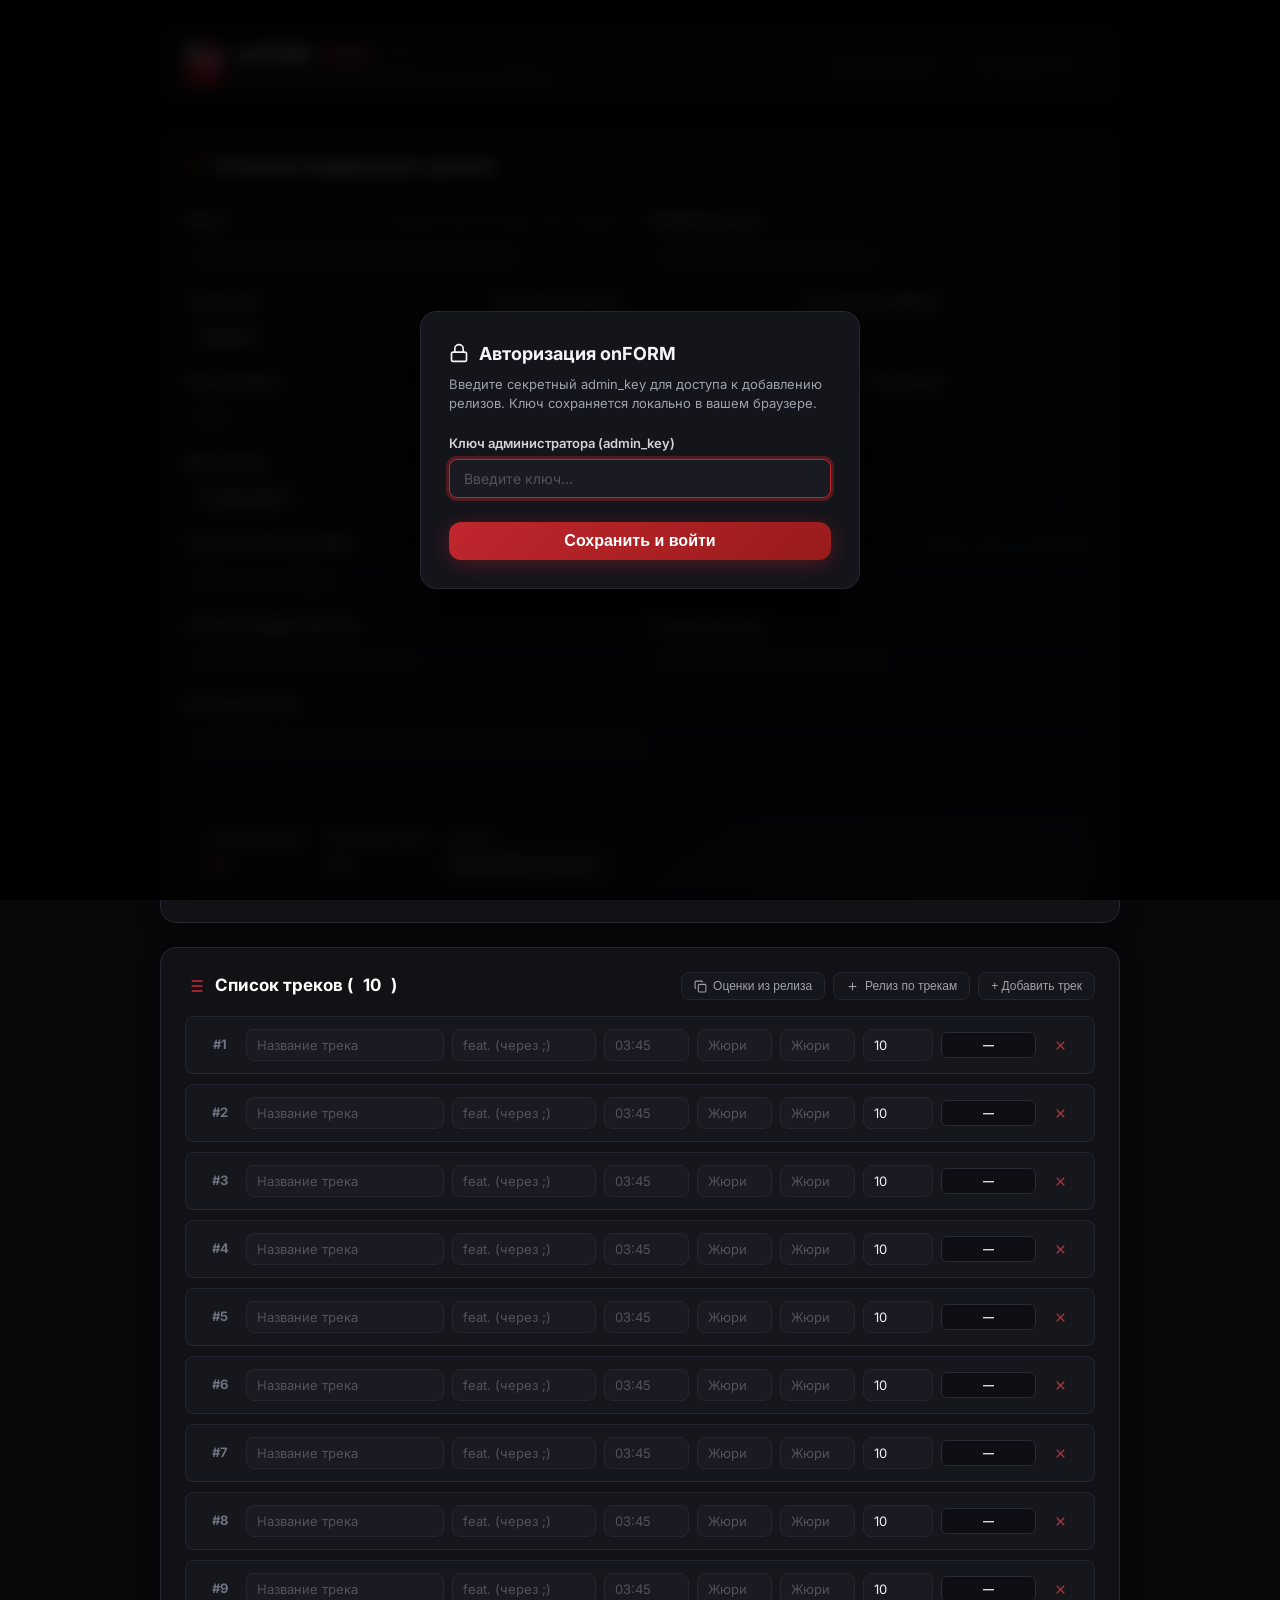
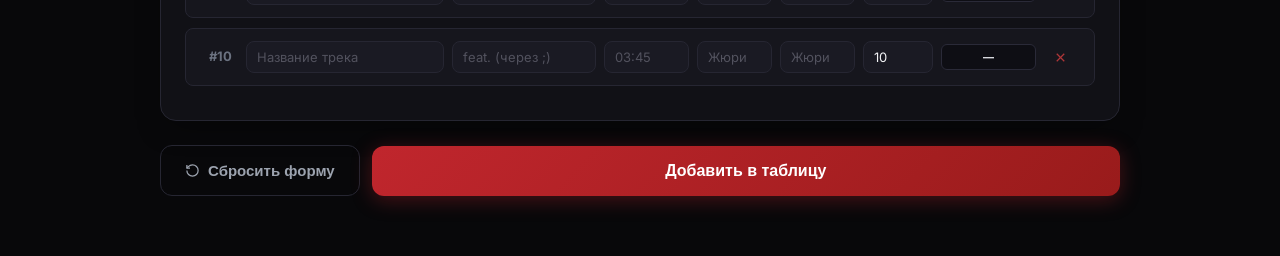
==== admin/onFORM.html @ b8cea17e "v0.3.0 added features and skips (0)" ====
<!DOCTYPE html>
<html lang="ru">
<head>
  <meta charset="UTF-8">
  <meta name="viewport" content="width=device-width, initial-scale=1.0">
  <meta name="robots" content="noindex,nofollow">
  <title>onFORM — MUSICon</title>
  <link rel="icon" type="image/png" href="favicon.png?v=3">
  <link rel="preconnect" href="https://fonts.googleapis.com">
  <link rel="preconnect" href="https://fonts.gstatic.com" crossorigin>
  <link href="https://fonts.googleapis.com/css2?family=Inter:wght@300;400;500;600;700;800&display=swap" rel="stylesheet">
  <style>
    :root {
      --bg: #08080a;
      --card-bg: #111116;
      --card-inner: #16161d;
      --input-bg: #1a1a23;
      --input-focus: #22222d;
      --border: #262632;
      --border-focus: #c0262d;
      --accent: #c0262d;
      --accent-hover: #dc2626;
      --accent-glow: rgba(192, 38, 45, 0.35);
      --text: #f3f4f6;
      --text-muted: #9ca3af;
      --text-dim: #6b7280;
      --success: #10b981;
      --success-bg: rgba(16, 185, 129, 0.12);
      --error: #ef4444;
      --error-bg: rgba(239, 68, 68, 0.12);
      --neutral: #9ca3af;
      --neutral-bg: rgba(156, 163, 175, 0.12);
      --warning: #f59e0b;
      --radius-sm: 8px;
      --radius: 12px;
      --radius-lg: 16px;
      --shadow: 0 10px 30px -10px rgba(0, 0, 0, 0.5);
    }

    * {
      box-sizing: border-box;
      margin: 0;
      padding: 0;
    }

    body {
      background-color: var(--bg);
      color: var(--text);
      font-family: 'Inter', -apple-system, BlinkMacSystemFont, 'Segoe UI', Roboto, sans-serif;
      line-height: 1.5;
      min-height: 100vh;
      display: flex;
      flex-direction: column;
      padding: 24px 16px 60px;
    }

    /* Container */
    .container {
      max-width: 960px;
      margin: 0 auto;
      width: 100%;
    }

    /* Header */
    header {
      display: flex;
      align-items: center;
      justify-content: space-between;
      padding: 16px 24px;
      background: var(--card-bg);
      border: 1px solid var(--border);
      border-radius: var(--radius-lg);
      margin-bottom: 24px;
      box-shadow: var(--shadow);
    }

    .brand {
      display: flex;
      align-items: center;
      gap: 12px;
    }

    .brand-logo {
      width: 38px;
      height: 38px;
      background: linear-gradient(135deg, var(--accent), #e11d48);
      border-radius: 10px;
      display: flex;
      align-items: center;
      justify-content: center;
      color: #fff;
      font-weight: 800;
      font-size: 18px;
      box-shadow: 0 4px 14px var(--accent-glow);
    }

    .brand-logo img {
      width: 100%;
      height: 100%;
      object-fit: contain;
      display: block;
      border-radius: inherit;
    }

    .brand-text h1 {
      font-size: 19px;
      font-weight: 700;
      letter-spacing: -0.02em;
      display: flex;
      align-items: center;
      gap: 6px;
      flex-wrap: wrap;
    }

    .brand-badge {
      font-size: 11px;
      text-transform: uppercase;
      font-weight: 700;
      letter-spacing: 0.05em;
      background: rgba(192, 38, 45, 0.2);
      color: #f87171;
      padding: 2px 8px;
      border-radius: 6px;
      border: 1px solid rgba(192, 38, 45, 0.4);
    }

    .brand-version {
      font-size: 11px;
      font-weight: 500;
      color: var(--text-dim);
      font-family: inherit;
      margin-left: 2px;
      letter-spacing: 0.02em;
    }

    .brand-text p {
      font-size: 12px;
      color: var(--text-muted);
    }

    .header-actions {
      display: flex;
      align-items: center;
      gap: 10px;
    }

    .btn-ghost {
      background: transparent;
      border: 1px solid var(--border);
      color: var(--text-muted);
      padding: 8px 14px;
      border-radius: var(--radius-sm);
      font-size: 13px;
      cursor: pointer;
      display: inline-flex;
      align-items: center;
      gap: 6px;
      transition: all 0.2s ease;
    }

    .btn-ghost:hover {
      background: var(--input-bg);
      color: var(--text);
      border-color: #3b3b4a;
    }

    /* Cards */
    .card {
      background: var(--card-bg);
      border: 1px solid var(--border);
      border-radius: var(--radius-lg);
      padding: 24px;
      margin-bottom: 24px;
      box-shadow: var(--shadow);
    }

    .card-title {
      font-size: 17px;
      font-weight: 700;
      margin-bottom: 18px;
      display: flex;
      align-items: center;
      gap: 10px;
      color: #fff;
      border-bottom: 1px solid rgba(255, 255, 255, 0.06);
      padding-bottom: 12px;
    }

    .card-title svg {
      color: var(--accent);
    }

    /* Form Grid */
    .grid {
      display: grid;
      grid-template-columns: repeat(12, 1fr);
      gap: 16px;
    }

    .col-12 { grid-column: span 12; }
    .col-8  { grid-column: span 8; }
    .col-7  { grid-column: span 7; }
    .col-6  { grid-column: span 6; }
    .col-5  { grid-column: span 5; }
    .col-4  { grid-column: span 4; }
    .col-3  { grid-column: span 3; }

    @media (max-width: 768px) {
      .col-8, .col-7, .col-6, .col-5, .col-4, .col-3 {
        grid-column: span 12;
      }
      header {
        flex-direction: column;
        align-items: flex-start;
        gap: 14px;
      }
      .header-actions {
        width: 100%;
        justify-content: space-between;
      }
    }

    /* Form Fields */
    .form-group {
      display: flex;
      flex-direction: column;
      gap: 6px;
      position: relative;
    }

    label {
      font-size: 13px;
      font-weight: 600;
      color: #d1d5db;
      display: flex;
      align-items: center;
      justify-content: space-between;
    }

    label .req {
      color: var(--accent);
      margin-left: 4px;
    }

    label .hint {
      font-size: 11px;
      font-weight: 400;
      color: var(--text-dim);
    }

    input, select, textarea {
      background: var(--input-bg);
      border: 1px solid var(--border);
      border-radius: var(--radius-sm);
      color: var(--text);
      padding: 10px 14px;
      font-size: 14px;
      font-family: inherit;
      outline: none;
      transition: border-color 0.2s, box-shadow 0.2s;
      width: 100%;
    }

    input:focus, select:focus, textarea:focus {
      border-color: var(--accent);
      box-shadow: 0 0 0 3px var(--accent-glow);
    }

    input::placeholder, textarea::placeholder {
      color: #52525e;
    }

    select {
      cursor: pointer;
      appearance: none;
      background-image: url("data:image/svg+xml,%3Csvg xmlns='http://www.w3.org/2000/svg' width='16' height='16' viewBox='0 0 24 24' fill='none' stroke='%239ca3af' stroke-width='2' stroke-linecap='round' stroke-linejoin='round'%3E%3Cpath d='m6 9 6 6 6-6'/%3E%3C/svg%3E");
      background-repeat: no-repeat;
      background-position: right 12px center;
      padding-right: 36px;
    }

    textarea {
      resize: vertical;
      min-height: 80px;
    }

    /* Autocomplete list */
    .autocomplete-wrap {
      position: relative;
    }

    .autocomplete-dropdown {
      position: absolute;
      top: calc(100% + 4px);
      left: 0;
      right: 0;
      background: #14141c;
      border: 1px solid #333344;
      border-radius: var(--radius-sm);
      box-shadow: 0 16px 36px rgba(0, 0, 0, 0.7);
      max-height: 250px;
      overflow-y: auto;
      z-index: 50;
      display: none;
    }

    .autocomplete-dropdown.show {
      display: block;
    }

    .dropdown-add-btn {
      width: 100%;
      background: rgba(192, 38, 45, 0.15);
      color: #ff6b72;
      border: none;
      border-bottom: 1px solid #2d2025;
      padding: 10px 14px;
      font-size: 13px;
      font-weight: 600;
      text-align: left;
      cursor: pointer;
      display: flex;
      align-items: center;
      gap: 8px;
    }

    .dropdown-add-btn:hover {
      background: rgba(192, 38, 45, 0.3);
      color: #fff;
    }

    .autocomplete-item {
      padding: 9px 14px;
      font-size: 13px;
      cursor: pointer;
      display: flex;
      align-items: center;
      justify-content: space-between;
      border-bottom: 1px solid rgba(255, 255, 255, 0.04);
      transition: background 0.15s ease;
    }

    .autocomplete-item:hover {
      background: var(--input-focus);
    }

    .artist-badge-img {
      font-size: 11px;
      color: #10b981;
      background: rgba(16, 185, 129, 0.15);
      padding: 2px 6px;
      border-radius: 4px;
      border: 1px solid rgba(16, 185, 129, 0.3);
    }

    /* Динамический блок фото артистов */
    .artist-photos-wrapper {
      display: flex;
      flex-direction: column;
      gap: 12px;
      padding: 14px;
      background: var(--card-inner);
      border: 1px solid var(--border);
      border-radius: var(--radius);
      margin-top: 4px;
    }

    .artist-photos-title {
      font-size: 12px;
      font-weight: 700;
      color: var(--text-muted);
      text-transform: uppercase;
      letter-spacing: 0.05em;
      display: flex;
      align-items: center;
      gap: 6px;
    }

    /* Live Summary Card */
    .score-preview-bar {
      background: linear-gradient(145deg, #16161f, #1e1e29);
      border: 1px solid #2a2a38;
      border-radius: var(--radius);
      padding: 18px 22px;
      display: flex;
      align-items: center;
      justify-content: space-between;
      margin-top: 10px;
      gap: 16px;
    }

    .score-stats {
      display: flex;
      align-items: center;
      gap: 24px;
      flex-wrap: wrap;
    }

    .stat-item {
      display: flex;
      flex-direction: column;
    }

    .stat-label {
      font-size: 11px;
      text-transform: uppercase;
      letter-spacing: 0.05em;
      color: var(--text-muted);
      font-weight: 600;
    }

    .stat-val {
      font-size: 22px;
      font-weight: 800;
      color: #fff;
    }

    .stat-val.accent {
      color: #f87171;
    }

    .cover-thumb-preview {
      width: 64px;
      height: 64px;
      border-radius: 8px;
      border: 1px solid #333344;
      background: #0d0d12;
      object-fit: cover;
      display: none;
    }

    /* Tracklist */
    .tracks-header {
      display: flex;
      align-items: center;
      justify-content: space-between;
      margin-bottom: 16px;
      flex-wrap: wrap;
      gap: 12px;
    }

    .tracks-tools {
      display: flex;
      align-items: center;
      gap: 8px;
      flex-wrap: wrap;
    }

    .btn-tool {
      background: var(--card-inner);
      border: 1px solid var(--border);
      color: var(--text-muted);
      padding: 6px 12px;
      font-size: 12px;
      border-radius: var(--radius-sm);
      cursor: pointer;
      display: inline-flex;
      align-items: center;
      gap: 6px;
      transition: all 0.2s;
    }

    .btn-tool:hover {
      background: var(--input-bg);
      color: #fff;
      border-color: #3b3b4d;
    }

    .track-row {
      background: var(--card-inner);
      border: 1px solid var(--border);
      border-radius: var(--radius-sm);
      padding: 12px 16px;
      margin-bottom: 10px;
      display: grid;
      grid-template-columns: 36px 2.2fr 1.6fr 85px 75px 75px 70px 95px 34px;
      gap: 8px;
      align-items: center;
      transition: border-color 0.2s;
    }


    .track-row:hover {
      border-color: #363646;
    }

    .track-num {
      font-weight: 700;
      font-size: 13px;
      color: var(--text-dim);
      text-align: center;
    }

    .track-row input {
      padding: 7px 10px;
      font-size: 13px;
    }

    .track-score-badge {
      font-size: 11px;
      font-weight: 700;
      background: #0e0e14;
      border: 1px solid #2a2a38;
      border-radius: 6px;
      padding: 4px 6px;
      text-align: center;
      color: #e5e7eb;
    }

    .btn-del-track {
      background: transparent;
      border: none;
      color: #ef4444;
      cursor: pointer;
      padding: 6px;
      border-radius: 6px;
      display: flex;
      align-items: center;
      justify-content: center;
      opacity: 0.7;
      transition: all 0.2s;
    }

    .btn-del-track:hover {
      opacity: 1;
      background: rgba(239, 68, 68, 0.15);
    }

    @media (max-width: 900px) {
      .track-row {
        grid-template-columns: 1fr 1fr;
        gap: 8px;
        padding: 14px;
      }
      .track-num {
        grid-column: span 2;
        text-align: left;
        color: var(--accent);
      }
      .track-row input[name="song_name"] {
        grid-column: span 2;
      }
      .track-row .feat-wrap {
        grid-column: span 2;
      }
    }

    /* Submit Section */
    .submit-bar {
      margin-top: 10px;
      display: flex;
      flex-direction: column;
      gap: 14px;
    }

    .buttons-row {
      display: flex;
      align-items: center;
      gap: 12px;
      width: 100%;
    }

    .btn-reset {
      background: transparent;
      border: 1px solid var(--border);
      color: var(--text-muted);
      border-radius: var(--radius);
      padding: 16px 24px;
      font-size: 15px;
      font-weight: 600;
      cursor: pointer;
      display: flex;
      align-items: center;
      justify-content: center;
      gap: 8px;
      transition: all 0.2s ease;
      white-space: nowrap;
      flex-shrink: 0;
    }

    .btn-reset:hover {
      background: var(--input-bg);
      color: var(--text);
      border-color: #3f3f52;
    }

    .btn-submit {
      background: linear-gradient(135deg, var(--accent), #991b1b);
      color: #fff;
      border: none;
      border-radius: var(--radius);
      padding: 16px 28px;
      font-size: 16px;
      font-weight: 700;
      cursor: pointer;
      display: flex;
      align-items: center;
      justify-content: center;
      gap: 10px;
      box-shadow: 0 4px 20px var(--accent-glow);
      transition: all 0.2s ease;
      flex-grow: 1;
    }

    .btn-submit:hover:not(:disabled) {
      background: linear-gradient(135deg, #dc2626, #b91c1c);
      transform: translateY(-1px);
      box-shadow: 0 6px 24px rgba(192, 38, 45, 0.5);
    }

    .btn-submit:disabled {
      opacity: 0.6;
      cursor: not-allowed;
      transform: none;
    }

    /* Status Alerts */
    .alert {
      padding: 14px 18px;
      border-radius: var(--radius);
      font-size: 14px;
      font-weight: 500;
      display: none;
      align-items: center;
      gap: 12px;
      line-height: 1.4;
      animation: fadeIn 0.25s ease;
    }

    .alert.success {
      background: var(--success-bg);
      border: 1px solid rgba(16, 185, 129, 0.4);
      color: #6ee7b7;
    }

    .alert.error {
      background: var(--error-bg);
      border: 1px solid rgba(239, 68, 68, 0.4);
      color: #fca5a5;
    }

    .alert.neutral {
      background: var(--neutral-bg);
      border: 1px solid rgba(156, 163, 175, 0.35);
      color: #e5e7eb;
    }

    @keyframes fadeIn {
      from { opacity: 0; transform: translateY(-4px); }
      to { opacity: 1; transform: translateY(0); }
    }

    /* Modal for Key */
    .modal-overlay {
      position: fixed;
      top: 0;
      left: 0;
      right: 0;
      bottom: 0;
      background: rgba(0, 0, 0, 0.85);
      backdrop-filter: blur(8px);
      display: flex;
      align-items: center;
      justify-content: center;
      z-index: 100;
      padding: 16px;
    }

    .modal-card {
      background: #14141b;
      border: 1px solid var(--border);
      border-radius: var(--radius-lg);
      padding: 28px;
      max-width: 440px;
      width: 100%;
      box-shadow: 0 20px 40px rgba(0, 0, 0, 0.8);
      animation: modalPop 0.25s ease;
    }

    @keyframes modalPop {
      from { opacity: 0; transform: scale(0.95); }
      to { opacity: 1; transform: scale(1); }
    }

    .modal-title {
      font-size: 18px;
      font-weight: 700;
      margin-bottom: 8px;
      display: flex;
      align-items: center;
      gap: 10px;
    }

    .modal-desc {
      font-size: 13px;
      color: var(--text-muted);
      margin-bottom: 20px;
    }

    .modal-footer {
      display: flex;
      justify-content: flex-end;
      align-items: center;
      gap: 10px;
      margin-top: 24px;
    }

    /* Spinner */
    .spinner {
      width: 20px;
      height: 20px;
      border: 2px solid rgba(255, 255, 255, 0.3);
      border-top-color: #fff;
      border-radius: 50%;
      animation: spin 0.8s linear infinite;
    }

    @keyframes spin {
      to { transform: rotate(360deg); }
    }
  </style>
<script src="/_aistudio-iframe.js?v=1f94f900"></script></head>
<body>

  <div class="container">
    <!-- Header -->
    <header>
      <div class="brand">
        <div class="brand-logo">
          <img src="logo.png" alt="oF">
        </div>
        <div class="brand-text">
          <h1>
            onFORM
            <span class="brand-badge">ADMIN</span>
            <span class="brand-version">v0.3.0</span>
          </h1>
          <p>Добавление релизов и треков в базу данных MUSICon</p>
        </div>
      </div>
      <div class="header-actions">
        <button type="button" class="btn-ghost" id="btnSettings">
          <svg width="15" height="15" viewBox="0 0 24 24" fill="none" stroke="currentColor" stroke-width="2"><rect width="18" height="11" x="3" y="11" rx="2" ry="2"/><path d="M7 11V7a5 5 0 0 1 10 0v4"/></svg>
          Ключ доступа
        </button>
        <button type="button" class="btn-ghost" id="btnRefreshArtists" title="Обновить список артистов из таблицы">
          <svg width="15" height="15" viewBox="0 0 24 24" fill="none" stroke="currentColor" stroke-width="2"><path d="M21 12a9 9 0 0 0-9-9 9.75 9.75 0 0 0-6.74 2.74L3 8"/><path d="M3 3v5h5"/><path d="M3 12a9 9 0 0 0 9 9 9.75 9.75 0 0 0 6.74-2.74L21 16"/><path d="M16 21h5v-5"/></svg>
          Артисты (<span id="artistsCount">0</span>)
        </button>
      </div>
    </header>

    <!-- Main Form -->
    <form id="releaseForm" autocomplete="off">

      <!-- Блок: Основная информация о релизе -->
      <div class="card">
        <h2 class="card-title">
          <svg width="20" height="20" viewBox="0 0 24 24" fill="none" stroke="currentColor" stroke-width="2"><path d="M9 18V5l12-2v13"/><circle cx="6" cy="18" r="3"/><circle cx="18" cy="16" r="3"/></svg>
          Основная информация о релизе
        </h2>

        <div class="grid">

          <!-- Артист с автодополнением (поддержка нескольких через точку с запятой) -->
          <div class="col-6 form-group">
            <label for="artistInput">
              <span>Артист <span class="req">*</span></span>
              <span class="hint">Несколько артистов через точку с запятой (;)</span>
            </label>
            <div class="autocomplete-wrap">
              <input type="text" id="artistInput" placeholder="Например: Скриптонит или Linkin Park; Jay-Z" required>
              <div id="artistDropdown" class="autocomplete-dropdown"></div>
            </div>
          </div>

          <!-- Название релиза -->
          <div class="col-6 form-group">
            <label for="releaseTitle">
              <span>Название релиза <span class="req">*</span></span>
            </label>
            <input type="text" id="releaseTitle" placeholder="Например: WILD EA$T, 2004..." required>
          </div>

          <!-- Тип релиза -->
          <div class="col-4 form-group">
            <label for="releaseType">
              <span>Тип релиза <span class="req">*</span></span>
            </label>
            <select id="releaseType" required>
              <option value="альбом">альбом</option>
              <option value="EP">EP (мини-альбом)</option>
              <option value="сингл">сингл</option>
              <option value="микстейп">микстейп</option>
              <option value="сборник">сборник</option>
            </select>
          </div>

          <!-- Количество треков -->
          <div class="col-4 form-group">
            <label for="trackCount">
              <span>Количество треков <span class="req">*</span></span>
            </label>
            <input type="number" id="trackCount" min="1" max="100" value="10" required>
          </div>

          <!-- Система оценивания -->
          <div class="col-4 form-group">
            <label for="systemInput">
              <span>Система оценивания</span>
            </label>
            <input type="text" id="systemInput" value="" placeholder="v3, v4...">
          </div>

          <!-- Оценка жюри 1 -->
          <div class="col-4 form-group">
            <label for="jury1Input">
              <span>Оценка жюри 1 <span class="req">*</span></span>
            </label>
            <input type="number" step="0.01" id="jury1Input" placeholder="8.5" required>
          </div>

          <!-- Оценка жюри 2 -->
          <div class="col-4 form-group">
            <label for="jury2Input">
              <span>Оценка жюри 2 <span class="req">*</span></span>
            </label>
            <input type="number" step="0.01" id="jury2Input" placeholder="9.0" required>
          </div>

          <!-- Максимальная шкала -->
          <div class="col-4 form-group">
            <label for="scaleInput">
              <span>Максимальная шкала <span class="req">*</span></span>
            </label>
            <input type="number" id="scaleInput" value="10" min="1" required>
          </div>

          <!-- Даты -->
          <div class="col-6 form-group">
            <label for="evalDate">
              <span>Дата оценки</span>
            </label>
            <input type="date" id="evalDate">
          </div>

          <div class="col-6 form-group">
            <label for="releaseDate">
              <span>Дата выхода релиза</span>
            </label>
            <input type="date" id="releaseDate">
          </div>

          <!-- Ссылки -->
          <div class="col-12 form-group">
            <label for="coverUrl">
              <span>Ссылка на обложку (URL)</span>
              <span class="hint">Прямая ссылка на изображение</span>
            </label>
            <input type="url" id="coverUrl" placeholder="https://.../cover.jpg">
          </div>

          <div class="col-6 form-group">
            <label for="yandexUrl">
              <span>Ссылка на Яндекс.Музыку</span>
            </label>
            <input type="url" id="yandexUrl" placeholder="https://music.yandex.ru/album/...">
          </div>

          <div class="col-6 form-group">
            <label for="spotifyUrl">
              <span>Ссылка на Spotify</span>
            </label>
            <input type="url" id="spotifyUrl" placeholder="https://open.spotify.com/album/...">
          </div>

          <!-- Динамический контейнер: Фото артистов (генерируется по артистам, разделенным ';') -->
          <div class="col-12" id="artistImagesContainer" style="display:none;"></div>

          <!-- Описание -->
          <div class="col-12 form-group">
            <label for="descInput">
              <span>Описание релиза</span>
            </label>
            <textarea id="descInput" placeholder="Краткая рецензия, впечатления жюри, ключевые особенности..."></textarea>
          </div>

        </div>

        <!-- Live Preview Карточка оценок -->
        <div class="score-preview-bar">
          <div class="score-stats">
            <div class="stat-item">
              <span class="stat-label">Средний балл</span>
              <span class="stat-val accent" id="avgPreview">—</span>
            </div>
            <div class="stat-item">
              <span class="stat-label">По шкале 1000</span>
              <span class="stat-val" id="avg1000Preview">—</span>
            </div>
            <div class="stat-item">
              <span class="stat-label">Статус</span>
              <span class="stat-val" style="font-size:16px; color:#10b981;" id="tierPreview">Готов к расчету</span>
            </div>
          </div>
          <img id="coverThumbnail" class="cover-thumb-preview" alt="Превью обложки">
        </div>
      </div>

      <!-- Блок: Динамический список треков -->
      <div class="card">
        <div class="tracks-header">
          <h2 class="card-title" style="margin-bottom:0; border:none; padding:0;">
            <svg width="20" height="20" viewBox="0 0 24 24" fill="none" stroke="currentColor" stroke-width="2"><path d="M8 6h13"/><path d="M8 12h13"/><path d="M8 18h13"/><path d="M3 6h.01"/><path d="M3 12h.01"/><path d="M3 18h.01"/></svg>
            Список треков (<span id="tracksTotalCount">0</span>)
          </h2>
          <div class="tracks-tools">
            <button type="button" class="btn-tool" id="btnCopyScores">
              <svg width="13" height="13" viewBox="0 0 24 24" fill="none" stroke="currentColor" stroke-width="2"><rect width="14" height="14" x="8" y="8" rx="2" ry="2"/><path d="M4 16c-1.1 0-2-.9-2-2V4c0-1.1.9-2 2-2h10c1.1 0 2 .9 2 2"/></svg>
              Оценки из релиза
            </button>
            <button type="button" class="btn-tool" id="btnCalcFromTracks">
              <svg width="13" height="13" viewBox="0 0 24 24" fill="none" stroke="currentColor" stroke-width="2"><line x1="12" y1="5" x2="12" y2="19"/><line x1="5" y1="12" x2="19" y2="12"/></svg>
              Релиз по трекам
            </button>
            <button type="button" class="btn-tool" id="btnAddOneTrack">
              + Добавить трек
            </button>
          </div>
        </div>

        <div id="tracksListContainer">
          <!-- Треки генерируются динамически -->
        </div>
      </div>

      <!-- Статус и Кнопки отправки / сброса -->
      <div class="submit-bar">
        <div id="alertSuccess" class="alert success">
          <svg width="20" height="20" viewBox="0 0 24 24" fill="none" stroke="currentColor" stroke-width="2"><path d="M22 11.08V12a10 10 0 1 1-5.93-9.14"/><polyline points="22 4 12 14.01 9 11.01"/></svg>
          <span id="successMsg">Релиз успешно добавлен в Google Таблицу!</span>
        </div>

        <div id="alertError" class="alert error">
          <svg width="20" height="20" viewBox="0 0 24 24" fill="none" stroke="currentColor" stroke-width="2"><circle cx="12" cy="12" r="10"/><line x1="15" y1="9" x2="9" y2="15"/><line x1="9" y1="9" x2="15" y2="15"/></svg>
          <span id="errorMsg">Произошла ошибка</span>
        </div>

        <div id="alertNeutral" class="alert neutral">
          <svg width="20" height="20" viewBox="0 0 24 24" fill="none" stroke="currentColor" stroke-width="2"><circle cx="12" cy="12" r="10"/><line x1="12" y1="16" x2="12" y2="12"/><line x1="12" y1="8" x2="12.01" y2="8"/></svg>
          <span id="neutralMsg">Форма очищена</span>
        </div>

        <div class="buttons-row">
          <button type="button" class="btn-reset" id="btnResetForm">
            <svg width="15" height="15" viewBox="0 0 24 24" fill="none" stroke="currentColor" stroke-width="2"><path d="M3 12a9 9 0 1 0 9-9 9.75 9.75 0 0 0-6.74 2.74L3 8"/><path d="M3 3v5h5"/></svg>
            Сбросить форму
          </button>
          <button type="submit" class="btn-submit" id="btnSubmit">
            <span id="btnText">Добавить в таблицу</span>
            <div id="btnSpinner" class="spinner" style="display:none;"></div>
          </button>
        </div>
      </div>

    </form>
  </div>

  <!-- Модальное окно: Авторизация по admin_key -->
  <div id="authModal" class="modal-overlay" style="display:none;">
    <div class="modal-card">
      <h3 class="modal-title">
        <svg width="20" height="20" viewBox="0 0 24 24" fill="none" stroke="currentColor" stroke-width="2"><rect width="18" height="11" x="3" y="11" rx="2" ry="2"/><path d="M7 11V7a5 5 0 0 1 10 0v4"/></svg>
        Авторизация onFORM
      </h3>
      <p class="modal-desc">Введите секретный admin_key для доступа к добавлению релизов. Ключ сохраняется локально в вашем браузере.</p>

      <div class="form-group" style="margin-bottom: 8px;">
        <label for="modalAdminKey">Ключ администратора (admin_key)</label>
        <input type="password" id="modalAdminKey" placeholder="Введите ключ..." autocomplete="off">
      </div>

      <div class="modal-footer">
        <button type="button" class="btn-ghost" id="modalLogoutBtn" style="display:none; color:#ef4444; border-color: rgba(239, 68, 68, 0.4);">Выйти</button>
        <button type="button" class="btn-ghost" id="modalCloseBtn" style="display:none;">Отмена</button>
        <button type="button" class="btn-submit" id="modalSaveBtn" style="width: auto; padding: 10px 22px;">
          Сохранить и войти
        </button>
      </div>
    </div>
  </div>

  <script>
    // =========================================================================
    // Конфигурация: Встроенный URL Google Apps Script Web App
    // =========================================================================
    const API_URL = "https://script.google.com/macros/s/AKfycbx-eCuxFNWP3mQbrQZuxwKCvU9YFoS2YMdkNPedDm8W2GbdVN3WR-gsiczSlRW0ZmXh/exec";

    // Состояние приложения (ключ НЕ захардкожен, берется исключительно из localStorage)
    let state = {
      adminKey: localStorage.getItem("musicon_admin_key") || "",
      existingArtists: {},
      tracks: []
    };

    // Таймер для автоматического скрытия тостов
    let toastTimeout = null;

    // DOM Elements
    const authModal = document.getElementById("authModal");
    const modalAdminKey = document.getElementById("modalAdminKey");
    const modalSaveBtn = document.getElementById("modalSaveBtn");
    const modalCloseBtn = document.getElementById("modalCloseBtn");
    const modalLogoutBtn = document.getElementById("modalLogoutBtn");
    const btnSettings = document.getElementById("btnSettings");
    const btnRefreshArtists = document.getElementById("btnRefreshArtists");
    const artistsCountEl = document.getElementById("artistsCount");

    const artistInput = document.getElementById("artistInput");
    const artistDropdown = document.getElementById("artistDropdown");
    const artistImagesContainer = document.getElementById("artistImagesContainer");

    const releaseTitle = document.getElementById("releaseTitle");
    const releaseType = document.getElementById("releaseType");
    const trackCount = document.getElementById("trackCount");
    const systemInput = document.getElementById("systemInput");
    const jury1Input = document.getElementById("jury1Input");
    const jury2Input = document.getElementById("jury2Input");
    const scaleInput = document.getElementById("scaleInput");
    const evalDate = document.getElementById("evalDate");
    const releaseDate = document.getElementById("releaseDate");
    const coverUrl = document.getElementById("coverUrl");
    const coverThumbnail = document.getElementById("coverThumbnail");
    const yandexUrl = document.getElementById("yandexUrl");
    const spotifyUrl = document.getElementById("spotifyUrl");
    const descInput = document.getElementById("descInput");

    const avgPreview = document.getElementById("avgPreview");
    const avg1000Preview = document.getElementById("avg1000Preview");
    const tierPreview = document.getElementById("tierPreview");

    const tracksListContainer = document.getElementById("tracksListContainer");
    const tracksTotalCount = document.getElementById("tracksTotalCount");
    const btnCopyScores = document.getElementById("btnCopyScores");
    const btnCalcFromTracks = document.getElementById("btnCalcFromTracks");
    const btnAddOneTrack = document.getElementById("btnAddOneTrack");

    const releaseForm = document.getElementById("releaseForm");
    const btnResetForm = document.getElementById("btnResetForm");
    const btnSubmit = document.getElementById("btnSubmit");
    const btnText = document.getElementById("btnText");
    const btnSpinner = document.getElementById("btnSpinner");
    const alertSuccess = document.getElementById("alertSuccess");
    const alertError = document.getElementById("alertError");
    const alertNeutral = document.getElementById("alertNeutral");
    const successMsg = document.getElementById("successMsg");
    const errorMsg = document.getElementById("errorMsg");
    const neutralMsg = document.getElementById("neutralMsg");

    // =========================================================================
    // Инициализация
    // =========================================================================
    function init() {
      // Устанавливаем текущую дату оценки
      const today = new Date().toISOString().split("T")[0];
      evalDate.value = today;

      // Проверка ключа: если ключа нет, блокируем экран модальным окном
      if (!state.adminKey) {
        showModal(true);
      } else {
        fetchArtists();
        validateKey(state.adminKey).then(ok => {
          if (!ok) {
            state.adminKey = "";
            localStorage.removeItem("musicon_admin_key");
            showToast("error", "Ключ устарел. Введите новый.", 4000);
            showModal(true);
          }
        });
      }

      // Генерация 10 треков по умолчанию для альбома
      syncTrackInputs(parseInt(trackCount.value, 10) || 10);
      recalcScores();
    }

    // =========================================================================
    // Уведомления (Toasts) с авто-скрытием через setTimeout
    // =========================================================================
    function showToast(type, text, duration = 4000) {
      if (toastTimeout) {
        clearTimeout(toastTimeout);
        toastTimeout = null;
      }

      // Скрываем все плашки перед показом новой
      alertSuccess.style.display = "none";
      alertError.style.display = "none";
      alertNeutral.style.display = "none";

      let targetAlert, targetMsg;
      if (type === "success") {
        targetAlert = alertSuccess;
        targetMsg = successMsg;
      } else if (type === "error") {
        targetAlert = alertError;
        targetMsg = errorMsg;
      } else {
        targetAlert = alertNeutral;
        targetMsg = neutralMsg;
      }

      targetMsg.textContent = text;
      targetAlert.style.display = "flex";
      targetAlert.scrollIntoView({ behavior: "smooth", block: "nearest" });

      // Автоматическое скрытие через duration мс
      toastTimeout = setTimeout(() => {
        targetAlert.style.display = "none";
        toastTimeout = null;
      }, duration);
    }

    function hideAllToasts() {
      if (toastTimeout) {
        clearTimeout(toastTimeout);
        toastTimeout = null;
      }
      alertSuccess.style.display = "none";
      alertError.style.display = "none";
      alertNeutral.style.display = "none";
    }

    // =========================================================================
    // Экран авторизации (admin_key)
    // =========================================================================
    function showModal(isInitial = false) {
      modalAdminKey.value = isInitial ? "" : (state.adminKey || "");
      modalCloseBtn.style.display = isInitial ? "none" : "block";
      modalLogoutBtn.style.display = state.adminKey ? "block" : "none";
      authModal.style.display = "flex";
      modalAdminKey.focus();
    }

    function hideModal() {
      if (!state.adminKey) return; // Нельзя закрыть без ключа
      authModal.style.display = "none";
    }

    modalSaveBtn.addEventListener("click", async () => {
      const key = modalAdminKey.value.trim();
      if (!key) {
        alert("Пожалуйста, введите admin_key!");
        modalAdminKey.focus();
        return;
      }

      const originalText = modalSaveBtn.textContent;
      modalSaveBtn.disabled = true;
      modalSaveBtn.textContent = "Проверка ключа...";

      const isValid = await validateKey(key);

      modalSaveBtn.disabled = false;
      modalSaveBtn.textContent = originalText;

      if (!isValid) {
        alert("Неверный admin_key. Попробуйте ещё раз.");
        modalAdminKey.value = "";
        modalAdminKey.focus();
        return;
      }

      state.adminKey = key;
      localStorage.setItem("musicon_admin_key", key);
      hideModal();
      fetchArtists();
      showToast("neutral", "Ключ администратора сохранён", 2000);
    });

    async function validateKey(key) {
      try {
        const res = await fetch(API_URL, {
          method: "POST",
          headers: { "Content-Type": "text/plain;charset=utf-8" },
          body: JSON.stringify({ action: "verify", admin_key: key })
        });
        if (!res.ok) return false;
        const data = await res.json();
        return data && data.ok === true;
      } catch (err) {
        console.warn("validateKey error:", err);
        return false;
      }
    }

    modalLogoutBtn.addEventListener("click", () => {
      if (confirm("Выйти и удалить ключ из браузера?")) {
        state.adminKey = "";
        localStorage.removeItem("musicon_admin_key");
        modalAdminKey.value = "";
        showModal(true);
      }
    });

    modalCloseBtn.addEventListener("click", hideModal);
    btnSettings.addEventListener("click", () => showModal(false));

    // =========================================================================
    // Загрузка артистов через doGet
    // =========================================================================
    async function fetchArtists() {
      btnRefreshArtists.style.opacity = "0.5";
      try {
        const res = await fetch(API_URL, { method: "GET" });
        if (res.ok) {
          const data = await res.json();
          if (data && data.artists) {
            state.existingArtists = data.artists;
            artistsCountEl.textContent = Object.keys(data.artists).length;
            renderDynamicArtistPhotoFields(); // перерисовать бейджи "Фото есть"
          }
        }
      } catch (err) {
        console.warn("Не удалось получить список артистов:", err);
      } finally {
        btnRefreshArtists.style.opacity = "1";
      }
    }

    btnRefreshArtists.addEventListener("click", fetchArtists);

    // =========================================================================
    // Автодополнение Артиста
    // =========================================================================
    artistInput.addEventListener("input", () => {
      onArtistSearch();
      renderDynamicArtistPhotoFields();
    });

    artistInput.addEventListener("focus", onArtistSearch);

    document.addEventListener("click", (e) => {
      if (!artistInput.contains(e.target) && !artistDropdown.contains(e.target)) {
        artistDropdown.classList.remove("show");
      }
    });

    // Основные артисты релиза
    function getMainArtistNames() {
      return artistInput.value
        .split(";")
        .map(a => a.trim())
        .filter(Boolean);
    }

    // Все артисты: основные + фичеры из всех треков (без дублей)
    function getParsedArtistNames() {
      const set = new Set(getMainArtistNames());
      state.tracks.forEach(t => {
        if (t.feat) {
          t.feat.split(";").forEach(f => {
            const cleanF = f.trim();
            if (cleanF) set.add(cleanF);
          });
        }
      });
      return [...set];
    }


    function onArtistSearch() {
      const fullVal = artistInput.value;
      // Если вводят через ';', подсказки даем для текущего сегмента
      const parts = fullVal.split(";");
      const currentSegment = (parts[parts.length - 1] || "").trim();
      const cleanVal = currentSegment.toLowerCase();

      artistDropdown.innerHTML = "";

      // 1. Первый пункт ВСЕГДА кнопка "+ Добавить"
      const addBtn = document.createElement("button");
      addBtn.type = "button";
      addBtn.className = "dropdown-add-btn";
      addBtn.innerHTML = `
        <svg width="14" height="14" viewBox="0 0 24 24" fill="none" stroke="currentColor" stroke-width="2.5"><line x1="12" y1="5" x2="12" y2="19"/><line x1="5" y1="12" x2="19" y2="12"/></svg>
        + Добавить "${currentSegment ? escapeHtml(currentSegment) : 'нового артиста'}"
      `;
      addBtn.addEventListener("click", () => {
        artistDropdown.classList.remove("show");
        renderDynamicArtistPhotoFields();
      });
      artistDropdown.appendChild(addBtn);

      // 2. Список существующих артистов
      const names = Object.keys(state.existingArtists);
      const matches = names.filter(n => !cleanVal || n.toLowerCase().includes(cleanVal));

      matches.slice(0, 15).forEach(name => {
        const item = document.createElement("div");
        item.className = "autocomplete-item";
        const hasPhoto = Boolean(state.existingArtists[name]);
        item.innerHTML = `
          <span>${escapeHtml(name)}</span>
          ${hasPhoto ? '<span class="artist-badge-img">Фото есть</span>' : ''}
        `;
        item.addEventListener("click", () => {
          if (parts.length > 1) {
            parts[parts.length - 1] = " " + name;
            artistInput.value = parts.join(";");
          } else {
            artistInput.value = name;
          }
          artistDropdown.classList.remove("show");
          renderDynamicArtistPhotoFields();
        });
        artistDropdown.appendChild(item);
      });

      artistDropdown.classList.add("show");
    }

    // =========================================================================
    // Динамические поля для фото артистов (поддержка "Linkin Park; Jay-Z")
    // =========================================================================
    function renderDynamicArtistPhotoFields() {
      const artists = getParsedArtistNames();

      if (artists.length === 0) {
        artistImagesContainer.innerHTML = "";
        artistImagesContainer.style.display = "none";
        return;
      }

      // Сохраняем уже введенные URL, чтобы они не стирались при допечатывании
      const currentValues = {};
      artistImagesContainer.querySelectorAll(".artist-photo-input").forEach(inp => {
        const a = inp.getAttribute("data-artist");
        if (a && inp.value) currentValues[a] = inp.value;
      });

      artistImagesContainer.innerHTML = "";
      artistImagesContainer.style.display = "block";

      const wrapper = document.createElement("div");
      wrapper.className = "artist-photos-wrapper";

      const title = document.createElement("div");
      title.className = "artist-photos-title";
      title.innerHTML = `
        <svg width="14" height="14" viewBox="0 0 24 24" fill="none" stroke="currentColor" stroke-width="2"><rect width="18" height="18" x="3" y="3" rx="2" ry="2"/><circle cx="9" cy="9" r="2"/><path d="m21 15-3.086-3.086a2 2 0 0 0-2.828 0L6 21"/></svg>
        URL фото для артистов релиза (${artists.length})
      `;
      wrapper.appendChild(title);

      artists.forEach(artName => {
        const group = document.createElement("div");
        group.className = "form-group";

        const hasPhoto = Boolean(state.existingArtists[artName]);
        const existingVal = currentValues[artName] || "";

        const label = document.createElement("label");
        label.innerHTML = `
          <span>URL фото для <strong>${escapeHtml(artName)}</strong> (если нужно)</span>
          ${hasPhoto ? '<span class="artist-badge-img">Фото уже есть в базе</span>' : '<span class="hint">Новый артист</span>'}
        `;

        const input = document.createElement("input");
        input.type = "url";
        input.className = "artist-photo-input";
        input.setAttribute("data-artist", artName);
        input.placeholder = `https://.../photo_${encodeURIComponent(artName)}.jpg`;
        input.value = existingVal;

        group.appendChild(label);
        group.appendChild(input);
        wrapper.appendChild(group);
      });

      artistImagesContainer.appendChild(wrapper);
    }

    // =========================================================================
    // Смена типа релиза -> Автоподстановка треков
    // =========================================================================
    releaseType.addEventListener("change", () => {
      const type = releaseType.value;
      if (type === "альбом" || type === "микстейп" || type === "сборник") {
        trackCount.value = 10;
      } else if (type === "EP") {
        trackCount.value = 4;
      } else if (type === "сингл") {
        trackCount.value = 1;
      }
      syncTrackInputs(parseInt(trackCount.value, 10));
    });

    trackCount.addEventListener("input", () => {
      const count = Math.max(1, parseInt(trackCount.value, 10) || 1);
      syncTrackInputs(count);
    });

    // =========================================================================
    // Превью обложки и расчет оценок
    // =========================================================================
    coverUrl.addEventListener("input", () => {
      const url = coverUrl.value.trim();
      if (url && (url.startsWith("http://") || url.startsWith("https://"))) {
        coverThumbnail.src = url;
        coverThumbnail.style.display = "block";
      } else {
        coverThumbnail.style.display = "none";
      }
    });

    jury1Input.addEventListener("input", recalcScores);
    jury2Input.addEventListener("input", recalcScores);
    scaleInput.addEventListener("input", recalcScores);

    function recalcScores() {
      const j1 = parseFloat(jury1Input.value);
      const j2 = parseFloat(jury2Input.value);
      const scale = parseFloat(scaleInput.value) || 10;

      if (!isNaN(j1) && !isNaN(j2)) {
        const avg = (j1 + j2) / 2;
        const avg1000 = scale > 0 ? (avg / scale) * 1000 : avg;

        avgPreview.textContent = avg.toFixed(2);
        avg1000Preview.textContent = avg1000.toFixed(1);

        if (avg1000 >= 850) {
          tierPreview.textContent = "Шедевр / Отлично";
          tierPreview.style.color = "#10b981";
        } else if (avg1000 >= 700) {
          tierPreview.textContent = "Хороший релиз";
          tierPreview.style.color = "#3b82f6";
        } else if (avg1000 >= 500) {
          tierPreview.textContent = "Средний уровень";
          tierPreview.style.color = "#f59e0b";
        } else {
          tierPreview.textContent = "Ниже среднего";
          tierPreview.style.color = "#ef4444";
        }
      } else {
        avgPreview.textContent = "—";
        avg1000Preview.textContent = "—";
        tierPreview.textContent = "Ожидание оценок";
        tierPreview.style.color = "var(--text-muted)";
      }
    }

    // =========================================================================
    // Динамический список треков
    // =========================================================================
    function syncTrackInputs(targetCount) {
      const currentCount = state.tracks.length;

      if (targetCount > currentCount) {
        for (let i = currentCount; i < targetCount; i++) {
          state.tracks.push({
            track_number: i + 1,
            song_name: "",
            feat: "",
            duration: "",
            jury1: "",
            jury2: "",
            scale: scaleInput.value || 10
          });
        }
      } else if (targetCount < currentCount) {
        state.tracks = state.tracks.slice(0, targetCount);
      }

      renderTracksList();
      renderDynamicArtistPhotoFields();
    }

    function attachFeatAutocomplete(inputEl, dropdownEl, trackObj) {
      const showFeatDropdown = () => {
        const fullVal = inputEl.value;
        const parts = fullVal.split(";");
        const currentSegment = (parts[parts.length - 1] || "").trim();
        const cleanVal = currentSegment.toLowerCase();

        dropdownEl.innerHTML = "";
        const names = Object.keys(state.existingArtists);
        const matches = names.filter(n => !cleanVal || n.toLowerCase().includes(cleanVal));

        if (matches.length === 0) {
          dropdownEl.classList.remove("show");
          return;
        }

        matches.slice(0, 10).forEach(name => {
          const item = document.createElement("div");
          item.className = "autocomplete-item";
          item.textContent = name;
          item.addEventListener("mousedown", (e) => {
            e.preventDefault();
            if (parts.length > 1) {
              parts[parts.length - 1] = " " + name;
              inputEl.value = parts.join(";");
            } else {
              inputEl.value = name;
            }
            trackObj.feat = inputEl.value;
            dropdownEl.classList.remove("show");
            renderDynamicArtistPhotoFields();
          });
          dropdownEl.appendChild(item);
        });

        dropdownEl.classList.add("show");
      };

      inputEl.addEventListener("input", () => {
        trackObj.feat = inputEl.value;
        showFeatDropdown();
        renderDynamicArtistPhotoFields();
      });
      inputEl.addEventListener("focus", showFeatDropdown);
      inputEl.addEventListener("blur", () => {
        setTimeout(() => dropdownEl.classList.remove("show"), 150);
      });
    }

    function renderTracksList() {
      tracksListContainer.innerHTML = "";
      tracksTotalCount.textContent = state.tracks.length;

      state.tracks.forEach((track, index) => {
        const row = document.createElement("div");
        row.className = "track-row";

        const j1 = parseFloat(track.jury1);
        const j2 = parseFloat(track.jury2);
        const sc = parseFloat(track.scale) || 10;
        let badgeHtml = "—";
        if (!isNaN(j1) && !isNaN(j2)) {
          if (j1 === 0 && j2 === 0) {
            badgeHtml = "Скип (0)";
          } else {
            const avg = (j1 + j2) / 2;
            const avg1000 = sc > 0 ? (avg / sc) * 1000 : avg;
            badgeHtml = `${avg.toFixed(1)} / ${avg1000.toFixed(0)}`;
          }
        }

        row.innerHTML = `
          <div class="track-num">#${index + 1}</div>
          <input type="text" name="song_name" placeholder="Название трека" value="${escapeHtml(track.song_name || '')}">
          <div class="autocomplete-wrap feat-wrap">
            <input type="text" name="feat" placeholder="feat. (через ;)" value="${escapeHtml(track.feat || '')}">
            <div class="autocomplete-dropdown feat-dropdown"></div>
          </div>
          <input type="text" name="duration" placeholder="03:45" value="${escapeHtml(track.duration || '')}">
          <input type="number" step="0.01" name="jury1" placeholder="Жюри 1" value="${track.jury1 !== '' ? track.jury1 : ''}">
          <input type="number" step="0.01" name="jury2" placeholder="Жюри 2" value="${track.jury2 !== '' ? track.jury2 : ''}">
          <input type="number" name="scale" placeholder="Шкала" value="${track.scale || scaleInput.value || 10}">
          <div class="track-score-badge" id="badgeTrack_${index}">${badgeHtml}</div>
          <button type="button" class="btn-del-track" title="Удалить трек">
            <svg width="15" height="15" viewBox="0 0 24 24" fill="none" stroke="currentColor" stroke-width="2"><line x1="18" y1="6" x2="6" y2="18"/><line x1="6" y1="6" x2="18" y2="18"/></svg>
          </button>
        `;

        const songInput = row.querySelector('input[name="song_name"]');
        const featInput = row.querySelector('input[name="feat"]');
        const featDropdown = row.querySelector('.feat-dropdown');
        const durInput = row.querySelector('input[name="duration"]');
        const tJ1Input = row.querySelector('input[name="jury1"]');
        const tJ2Input = row.querySelector('input[name="jury2"]');
        const tScInput = row.querySelector('input[name="scale"]');
        const delBtn = row.querySelector('.btn-del-track');

        songInput.addEventListener("input", (e) => { track.song_name = e.target.value; });
        attachFeatAutocomplete(featInput, featDropdown, track);
        durInput.addEventListener("input", (e) => { track.duration = e.target.value; });

        const updateTrackBadge = () => {
          track.jury1 = tJ1Input.value;
          track.jury2 = tJ2Input.value;
          track.scale = tScInput.value;

          const v1 = parseFloat(track.jury1);
          const v2 = parseFloat(track.jury2);
          const vs = parseFloat(track.scale) || 10;
          const badge = document.getElementById(`badgeTrack_${index}`);
          if (!isNaN(v1) && !isNaN(v2)) {
            if (v1 === 0 && v2 === 0) {
              badge.textContent = "Скип (0)";
            } else {
              const a = (v1 + v2) / 2;
              const a1000 = vs > 0 ? (a / vs) * 1000 : a;
              badge.textContent = `${a.toFixed(1)} / ${a1000.toFixed(0)}`;
            }
          } else {
            badge.textContent = "—";
          }
        };

        tJ1Input.addEventListener("input", updateTrackBadge);
        tJ2Input.addEventListener("input", updateTrackBadge);
        tScInput.addEventListener("input", updateTrackBadge);

        delBtn.addEventListener("click", () => {
          state.tracks.splice(index, 1);
          trackCount.value = state.tracks.length;
          renderTracksList();
          renderDynamicArtistPhotoFields();
        });

        tracksListContainer.appendChild(row);
      });
    }

    btnAddOneTrack.addEventListener("click", () => {
      const nextNum = state.tracks.length + 1;
      state.tracks.push({
        track_number: nextNum,
        song_name: "",
        feat: "",
        duration: "",
        jury1: jury1Input.value || "",
        jury2: jury2Input.value || "",
        scale: scaleInput.value || 10
      });
      trackCount.value = state.tracks.length;
      renderTracksList();
    });


    btnCopyScores.addEventListener("click", () => {
      const j1 = jury1Input.value;
      const j2 = jury2Input.value;
      const sc = scaleInput.value;

      state.tracks.forEach(t => {
        t.jury1 = j1;
        t.jury2 = j2;
        t.scale = sc;
      });
      renderTracksList();
    });

    btnCalcFromTracks.addEventListener("click", () => {
      let sumJ1 = 0, sumJ2 = 0, count = 0;
      state.tracks.forEach(t => {
        const v1 = parseFloat(t.jury1);
        const v2 = parseFloat(t.jury2);
        if (v1 === 0 && v2 === 0) return;
        if (!isNaN(v1) && !isNaN(v2)) {
          sumJ1 += v1;
          sumJ2 += v2;
          count++;
        }
      });

      if (count > 0) {
        jury1Input.value = (sumJ1 / count).toFixed(2);
        jury2Input.value = (sumJ2 / count).toFixed(2);
        recalcScores();
      } else {
        alert("Заполните оценки хотя бы для одного трека!");
      }
    });

    // =========================================================================
    // Сброс всех полей формы к дефолтным значениям (Reset)
    // =========================================================================
    function resetFormFields(tracksCountToReset = 1) {
      artistInput.value = "";
      releaseTitle.value = "";
      releaseType.value = "альбом";
      trackCount.value = tracksCountToReset;
      systemInput.value = "";
      jury1Input.value = "";
      jury2Input.value = "";
      scaleInput.value = "10";
      evalDate.value = new Date().toISOString().split("T")[0];
      releaseDate.value = "";
      coverUrl.value = "";
      coverThumbnail.style.display = "none";
      coverThumbnail.src = "";
      yandexUrl.value = "";
      spotifyUrl.value = "";
      descInput.value = "";

      // Очищаем динамические поля фото артистов
      artistImagesContainer.innerHTML = "";
      artistImagesContainer.style.display = "none";

      // Сбрасываем треки в количестве tracksCountToReset (дефолт 1)
      state.tracks = Array.from({ length: tracksCountToReset }, (_, i) => ({
        track_number: i + 1,
        song_name: "",
        duration: "",
        jury1: "",
        jury2: "",
        scale: "10"
      }));

      renderTracksList();
      recalcScores();
    }

    // Кнопка "Сбросить форму"
    btnResetForm.addEventListener("click", () => {
      resetFormFields(1);
      showToast("neutral", "Форма очищена", 2000);
    });

    // =========================================================================
    // Отправка формы (POST-запрос)
    // =========================================================================
    releaseForm.addEventListener("submit", async (e) => {
      e.preventDefault();

      const artist = artistInput.value.trim();
      const release = releaseTitle.value.trim();
      const j1 = parseFloat(jury1Input.value);
      const j2 = parseFloat(jury2Input.value);
      const scale = parseFloat(scaleInput.value) || 10;

      if (!artist || !release) {
        showToast("error", "Пожалуйста, заполните Артиста и Название релиза");
        return;
      }

      if (isNaN(j1) || isNaN(j2)) {
        showToast("error", "Пожалуйста, введите оценки жюри 1 и жюри 2");
        return;
      }

      if (!state.adminKey) {
        showToast("error", "Отсутствует admin_key. Введите ключ для продолжения.");
        showModal(true);
        return;
      }

      // Собираем объект artist_images для всех артистов
      const artistImages = {};
      const photoInputs = artistImagesContainer.querySelectorAll(".artist-photo-input");
      photoInputs.forEach(inp => {
        const aName = inp.getAttribute("data-artist");
        const aUrl = inp.value.trim();
        if (aName && aUrl) {
          artistImages[aName] = aUrl;
        }
      });

      const parsedArtists = getParsedArtistNames();
      const firstArtistImg = parsedArtists.length > 0 ? (artistImages[parsedArtists[0]] || "") : "";

      const releasePayload = {
        artist: artist,
        release: release,
        type: releaseType.value,
        track_count: state.tracks.length || parseInt(trackCount.value, 10) || 1,
        jury1: j1,
        jury2: j2,
        scale: scale,
        system: systemInput.value.trim(),
        date: evalDate.value,
        release_date: releaseDate.value,
        cover_url: coverUrl.value.trim(),
        artist_image_url: firstArtistImg,
        artist_images: artistImages,
        description: descInput.value.trim(),
        relise_url_yandex: yandexUrl.value.trim(),
        relise_url_spotify: spotifyUrl.value.trim()
      };

      const tracksPayload = state.tracks.map((t, idx) => {
        const parsedJ1 = parseFloat(t.jury1);
        const parsedJ2 = parseFloat(t.jury2);
        const parsedSc = parseFloat(t.scale);

        return {
          artist: artist,
          release: release,
          track_number: idx + 1,
          song_name: (t.song_name || "").trim() || `Трек ${idx + 1}`,
          feat: (t.feat || "").trim(),
          duration: (t.duration || "").trim(),
          jury1: !isNaN(parsedJ1) ? parsedJ1 : j1,
          jury2: !isNaN(parsedJ2) ? parsedJ2 : j2,
          scale: !isNaN(parsedSc) && parsedSc > 0 ? parsedSc : scale,
          system: systemInput.value.trim()
        };
      });


      const bodyData = {
        admin_key: state.adminKey,
        release: releasePayload,
        tracks: tracksPayload,
        artist_images: artistImages
      };

      setLoading(true);

      try {
        const response = await fetch(API_URL, {
          method: "POST",
          headers: {
            "Content-Type": "text/plain;charset=utf-8"
          },
          body: JSON.stringify(bodyData)
        });

        const result = await response.json();

        if (result && result.ok) {
          showToast("success", `Успешно добавлено: "${artist} — ${release}" (${tracksPayload.length} треков)!`, 4000);
          // Полная очистка всех полей к дефолтным значениям (1 трек)
          resetFormFields(1);
          fetchArtists();
        } else {
          if (result && result.error === "duplicate") {
            showToast("error", result.message || "Релиз с таким названием уже есть у этого артиста", 4000);
          } else if (result && result.error === "unauthorized") {
            showToast("error", "Ошибка авторизации: неверный admin_key. Введите правильный ключ.", 4000);
            showModal(false);
          } else {
            showToast("error", (result && result.message) || "Ошибка при сохранении в Google Таблицу", 4000);
          }
        }
      } catch (err) {
        console.error("Submission error:", err);
        showToast("error", "Ошибка соединения с Google Apps Script. Проверьте сеть и права веб-приложения.", 4000);
      } finally {
        setLoading(false);
      }
    });

    function setLoading(isLoading) {
      btnSubmit.disabled = isLoading;
      btnResetForm.disabled = isLoading;
      btnSpinner.style.display = isLoading ? "block" : "none";
      btnText.textContent = isLoading ? "Отправка в Google Таблицу..." : "Добавить в таблицу";
    }

    function escapeHtml(str) {
      return String(str || "")
        .replace(/&/g, "&amp;")
        .replace(/</g, "&lt;")
        .replace(/>/g, "&gt;")
        .replace(/"/g, "&quot;")
        .replace(/'/g, "&#039;");
    }

    // Запуск
    init();
  </script>
</body>
</html>
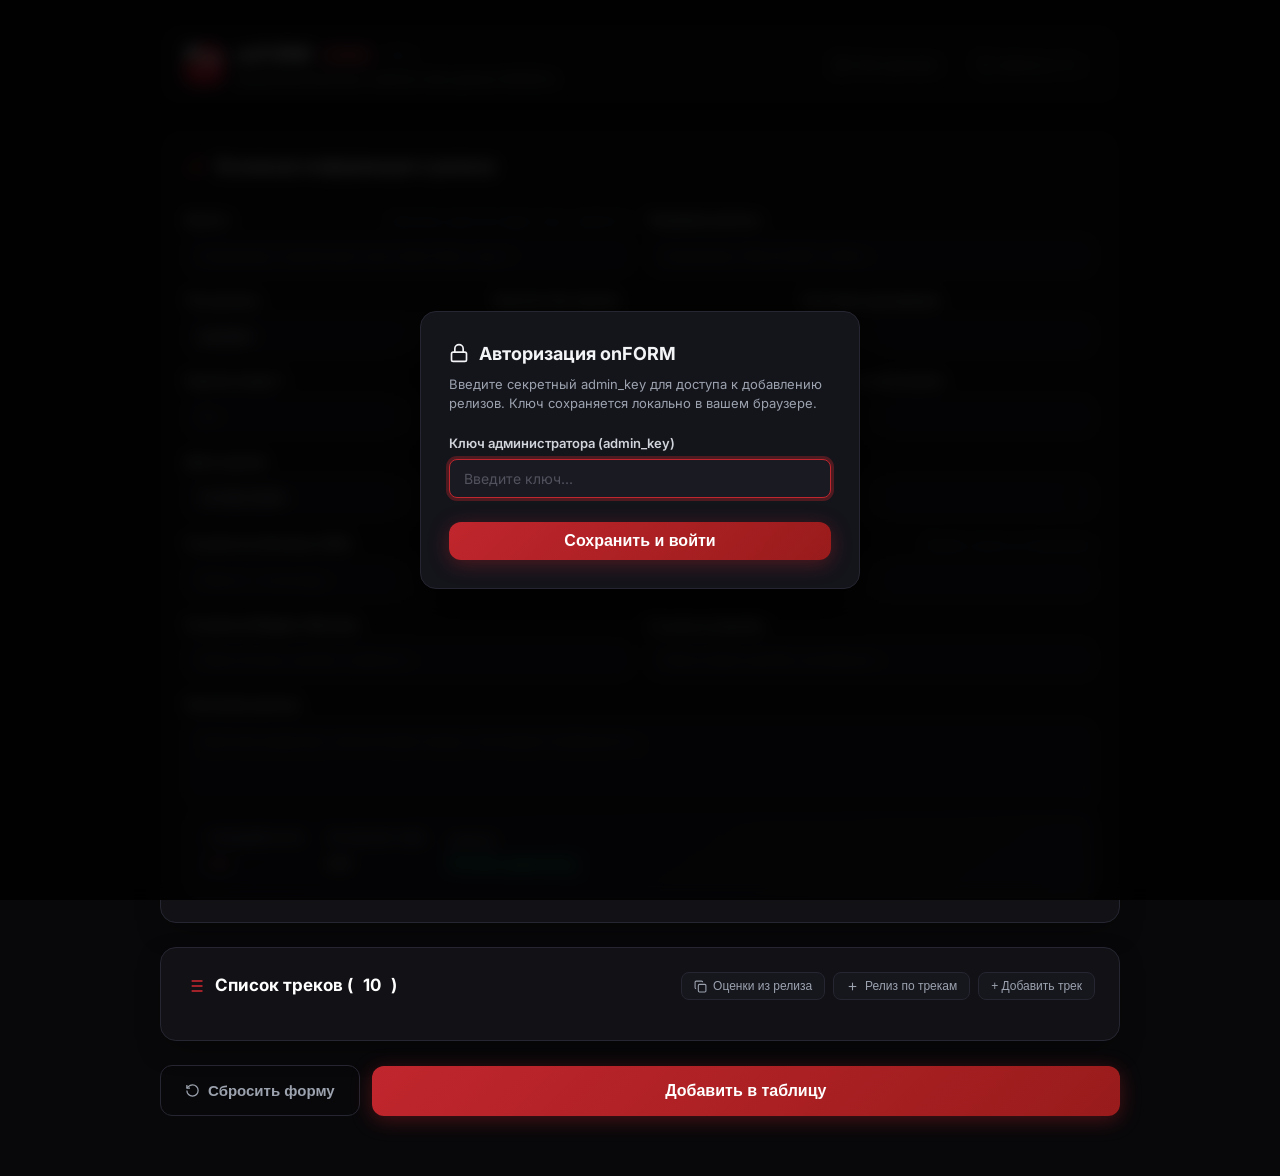
==== commit 9ac34d91: "v0.3.1 fixed reset and added skip without entering '0'" ====
--- a/admin/onFORM.html
+++ b/admin/onFORM.html
@@ -733,7 +733,7 @@
           <h1>
             onFORM
             <span class="brand-badge">ADMIN</span>
-            <span class="brand-version">v0.3.0</span>
+            <span class="brand-version">v0.3.1</span>
           </h1>
           <p>Добавление релизов и треков в базу данных MUSICon</p>
         </div>
@@ -817,7 +817,7 @@
             <label for="jury1Input">
               <span>Оценка жюри 1 <span class="req">*</span></span>
             </label>
-            <input type="number" step="0.01" id="jury1Input" placeholder="8.5" required>
+            <input type="number" step="0.01" id="jury1Input" placeholder="85" required>
           </div>
 
           <!-- Оценка жюри 2 -->
@@ -825,7 +825,7 @@
             <label for="jury2Input">
               <span>Оценка жюри 2 <span class="req">*</span></span>
             </label>
-            <input type="number" step="0.01" id="jury2Input" placeholder="9.0" required>
+            <input type="number" step="0.01" id="jury2Input" placeholder="90" required>
           </div>
 
           <!-- Максимальная шкала -->
@@ -833,7 +833,7 @@
             <label for="scaleInput">
               <span>Максимальная шкала <span class="req">*</span></span>
             </label>
-            <input type="number" id="scaleInput" value="10" min="1" required>
+            <input type="number" id="scaleInput" value="100" min="1" required>
           </div>
 
           <!-- Даты -->
@@ -1467,7 +1467,7 @@
             duration: "",
             jury1: "",
             jury2: "",
-            scale: scaleInput.value || 10
+            scale: scaleInput.value || 100
           });
         }
       } else if (targetCount < currentCount) {
@@ -1478,53 +1478,22 @@
       renderDynamicArtistPhotoFields();
     }
 
-    function attachFeatAutocomplete(inputEl, dropdownEl, trackObj) {
-      const showFeatDropdown = () => {
-        const fullVal = inputEl.value;
-        const parts = fullVal.split(";");
-        const currentSegment = (parts[parts.length - 1] || "").trim();
-        const cleanVal = currentSegment.toLowerCase();
-
-        dropdownEl.innerHTML = "";
-        const names = Object.keys(state.existingArtists);
-        const matches = names.filter(n => !cleanVal || n.toLowerCase().includes(cleanVal));
-
-        if (matches.length === 0) {
-          dropdownEl.classList.remove("show");
-          return;
-        }
-
-        matches.slice(0, 10).forEach(name => {
-          const item = document.createElement("div");
-          item.className = "autocomplete-item";
-          item.textContent = name;
-          item.addEventListener("mousedown", (e) => {
-            e.preventDefault();
-            if (parts.length > 1) {
-              parts[parts.length - 1] = " " + name;
-              inputEl.value = parts.join(";");
-            } else {
-              inputEl.value = name;
-            }
-            trackObj.feat = inputEl.value;
-            dropdownEl.classList.remove("show");
-            renderDynamicArtistPhotoFields();
-          });
-          dropdownEl.appendChild(item);
-        });
-
-        dropdownEl.classList.add("show");
-      };
-
-      inputEl.addEventListener("input", () => {
-        trackObj.feat = inputEl.value;
-        showFeatDropdown();
-        renderDynamicArtistPhotoFields();
-      });
-      inputEl.addEventListener("focus", showFeatDropdown);
-      inputEl.addEventListener("blur", () => {
-        setTimeout(() => dropdownEl.classList.remove("show"), 150);
-      });
+    function getTrackBadgeText(j1Raw, j2Raw, scRaw) {
+      const isEmpty1 = String(j1Raw ?? "").trim() === "";
+      const isEmpty2 = String(j2Raw ?? "").trim() === "";
+      if (isEmpty1 && isEmpty2) return "Скип";
+
+      const v1 = parseFloat(j1Raw);
+      const v2 = parseFloat(j2Raw);
+      const vs = parseFloat(scRaw) || 100;
+
+      if (!isNaN(v1) && !isNaN(v2)) {
+        if (v1 === 0 && v2 === 0) return "Скип";
+        const a = (v1 + v2) / 2;
+        const a1000 = vs > 0 ? (a / vs) * 1000 : a;
+        return `${a.toFixed(1)} / ${a1000.toFixed(0)}`;
+      }
+      return "—";
     }
 
     function renderTracksList() {
@@ -1535,19 +1504,7 @@
         const row = document.createElement("div");
         row.className = "track-row";
 
-        const j1 = parseFloat(track.jury1);
-        const j2 = parseFloat(track.jury2);
-        const sc = parseFloat(track.scale) || 10;
-        let badgeHtml = "—";
-        if (!isNaN(j1) && !isNaN(j2)) {
-          if (j1 === 0 && j2 === 0) {
-            badgeHtml = "Скип (0)";
-          } else {
-            const avg = (j1 + j2) / 2;
-            const avg1000 = sc > 0 ? (avg / sc) * 1000 : avg;
-            badgeHtml = `${avg.toFixed(1)} / ${avg1000.toFixed(0)}`;
-          }
-        }
+        const badgeHtml = getTrackBadgeText(track.jury1, track.jury2, track.scale);
 
         row.innerHTML = `
           <div class="track-num">#${index + 1}</div>
@@ -1557,9 +1514,9 @@
             <div class="autocomplete-dropdown feat-dropdown"></div>
           </div>
           <input type="text" name="duration" placeholder="03:45" value="${escapeHtml(track.duration || '')}">
-          <input type="number" step="0.01" name="jury1" placeholder="Жюри 1" value="${track.jury1 !== '' ? track.jury1 : ''}">
-          <input type="number" step="0.01" name="jury2" placeholder="Жюри 2" value="${track.jury2 !== '' ? track.jury2 : ''}">
-          <input type="number" name="scale" placeholder="Шкала" value="${track.scale || scaleInput.value || 10}">
+          <input type="number" step="0.01" name="jury1" placeholder="Скип" value="${track.jury1 !== '' ? track.jury1 : ''}">
+          <input type="number" step="0.01" name="jury2" placeholder="Скип" value="${track.jury2 !== '' ? track.jury2 : ''}">
+          <input type="number" name="scale" placeholder="Шкала" value="${track.scale || scaleInput.value || 100}">
           <div class="track-score-badge" id="badgeTrack_${index}">${badgeHtml}</div>
           <button type="button" class="btn-del-track" title="Удалить трек">
             <svg width="15" height="15" viewBox="0 0 24 24" fill="none" stroke="currentColor" stroke-width="2"><line x1="18" y1="6" x2="6" y2="18"/><line x1="6" y1="6" x2="18" y2="18"/></svg>
@@ -1584,21 +1541,8 @@
           track.jury2 = tJ2Input.value;
           track.scale = tScInput.value;
 
-          const v1 = parseFloat(track.jury1);
-          const v2 = parseFloat(track.jury2);
-          const vs = parseFloat(track.scale) || 10;
           const badge = document.getElementById(`badgeTrack_${index}`);
-          if (!isNaN(v1) && !isNaN(v2)) {
-            if (v1 === 0 && v2 === 0) {
-              badge.textContent = "Скип (0)";
-            } else {
-              const a = (v1 + v2) / 2;
-              const a1000 = vs > 0 ? (a / vs) * 1000 : a;
-              badge.textContent = `${a.toFixed(1)} / ${a1000.toFixed(0)}`;
-            }
-          } else {
-            badge.textContent = "—";
-          }
+          badge.textContent = getTrackBadgeText(track.jury1, track.jury2, track.scale);
         };
 
         tJ1Input.addEventListener("input", updateTrackBadge);
@@ -1623,35 +1567,25 @@
         song_name: "",
         feat: "",
         duration: "",
-        jury1: jury1Input.value || "",
-        jury2: jury2Input.value || "",
-        scale: scaleInput.value || 10
+        jury1: "",
+        jury2: "",
+        scale: scaleInput.value || 100
       });
       trackCount.value = state.tracks.length;
       renderTracksList();
     });
 
-
-    btnCopyScores.addEventListener("click", () => {
-      const j1 = jury1Input.value;
-      const j2 = jury2Input.value;
-      const sc = scaleInput.value;
-
-      state.tracks.forEach(t => {
-        t.jury1 = j1;
-        t.jury2 = j2;
-        t.scale = sc;
-      });
-      renderTracksList();
-    });
-
     btnCalcFromTracks.addEventListener("click", () => {
       let sumJ1 = 0, sumJ2 = 0, count = 0;
       state.tracks.forEach(t => {
+        const isEmpty1 = String(t.jury1 ?? "").trim() === "";
+        const isEmpty2 = String(t.jury2 ?? "").trim() === "";
+        if (isEmpty1 && isEmpty2) return; // Пропускаем скипы
+
         const v1 = parseFloat(t.jury1);
         const v2 = parseFloat(t.jury2);
-        if (v1 === 0 && v2 === 0) return;
         if (!isNaN(v1) && !isNaN(v2)) {
+          if (v1 === 0 && v2 === 0) return; // Пропускаем явные нули (скипы)
           sumJ1 += v1;
           sumJ2 += v2;
           count++;
@@ -1663,14 +1597,15 @@
         jury2Input.value = (sumJ2 / count).toFixed(2);
         recalcScores();
       } else {
-        alert("Заполните оценки хотя бы для одного трека!");
+        alert("Заполните оценки хотя бы для одного непропущенного трека!");
       }
     });
 
+
     // =========================================================================
     // Сброс всех полей формы к дефолтным значениям (Reset)
     // =========================================================================
-    function resetFormFields(tracksCountToReset = 1) {
+    function resetFormFields(tracksCountToReset = 10) {
       artistInput.value = "";
       releaseTitle.value = "";
       releaseType.value = "альбом";
@@ -1678,7 +1613,7 @@
       systemInput.value = "";
       jury1Input.value = "";
       jury2Input.value = "";
-      scaleInput.value = "10";
+      scaleInput.value = "100";
       evalDate.value = new Date().toISOString().split("T")[0];
       releaseDate.value = "";
       coverUrl.value = "";
@@ -1688,18 +1623,17 @@
       spotifyUrl.value = "";
       descInput.value = "";
 
-      // Очищаем динамические поля фото артистов
       artistImagesContainer.innerHTML = "";
       artistImagesContainer.style.display = "none";
 
-      // Сбрасываем треки в количестве tracksCountToReset (дефолт 1)
       state.tracks = Array.from({ length: tracksCountToReset }, (_, i) => ({
         track_number: i + 1,
         song_name: "",
+        feat: "",
         duration: "",
         jury1: "",
         jury2: "",
-        scale: "10"
+        scale: "100"
       }));
 
       renderTracksList();
@@ -1708,9 +1642,10 @@
 
     // Кнопка "Сбросить форму"
     btnResetForm.addEventListener("click", () => {
-      resetFormFields(1);
+      resetFormFields(10);
       showToast("neutral", "Форма очищена", 2000);
     });
+
 
     // =========================================================================
     // Отправка формы (POST-запрос)
@@ -1774,8 +1709,12 @@
       };
 
       const tracksPayload = state.tracks.map((t, idx) => {
-        const parsedJ1 = parseFloat(t.jury1);
-        const parsedJ2 = parseFloat(t.jury2);
+        const isEmpty1 = String(t.jury1 ?? "").trim() === "";
+        const isEmpty2 = String(t.jury2 ?? "").trim() === "";
+        const isSkip = isEmpty1 && isEmpty2;
+
+        const parsedJ1 = isSkip ? 0 : parseFloat(t.jury1);
+        const parsedJ2 = isSkip ? 0 : parseFloat(t.jury2);
         const parsedSc = parseFloat(t.scale);
 
         return {
@@ -1785,12 +1724,13 @@
           song_name: (t.song_name || "").trim() || `Трек ${idx + 1}`,
           feat: (t.feat || "").trim(),
           duration: (t.duration || "").trim(),
-          jury1: !isNaN(parsedJ1) ? parsedJ1 : j1,
-          jury2: !isNaN(parsedJ2) ? parsedJ2 : j2,
+          jury1: !isNaN(parsedJ1) ? parsedJ1 : 0,
+          jury2: !isNaN(parsedJ2) ? parsedJ2 : 0,
           scale: !isNaN(parsedSc) && parsedSc > 0 ? parsedSc : scale,
           system: systemInput.value.trim()
         };
       });
+
 
 
       const bodyData = {
@@ -1816,7 +1756,7 @@
         if (result && result.ok) {
           showToast("success", `Успешно добавлено: "${artist} — ${release}" (${tracksPayload.length} треков)!`, 4000);
           // Полная очистка всех полей к дефолтным значениям (1 трек)
-          resetFormFields(1);
+          resetFormFields(10);
           fetchArtists();
         } else {
           if (result && result.error === "duplicate") {
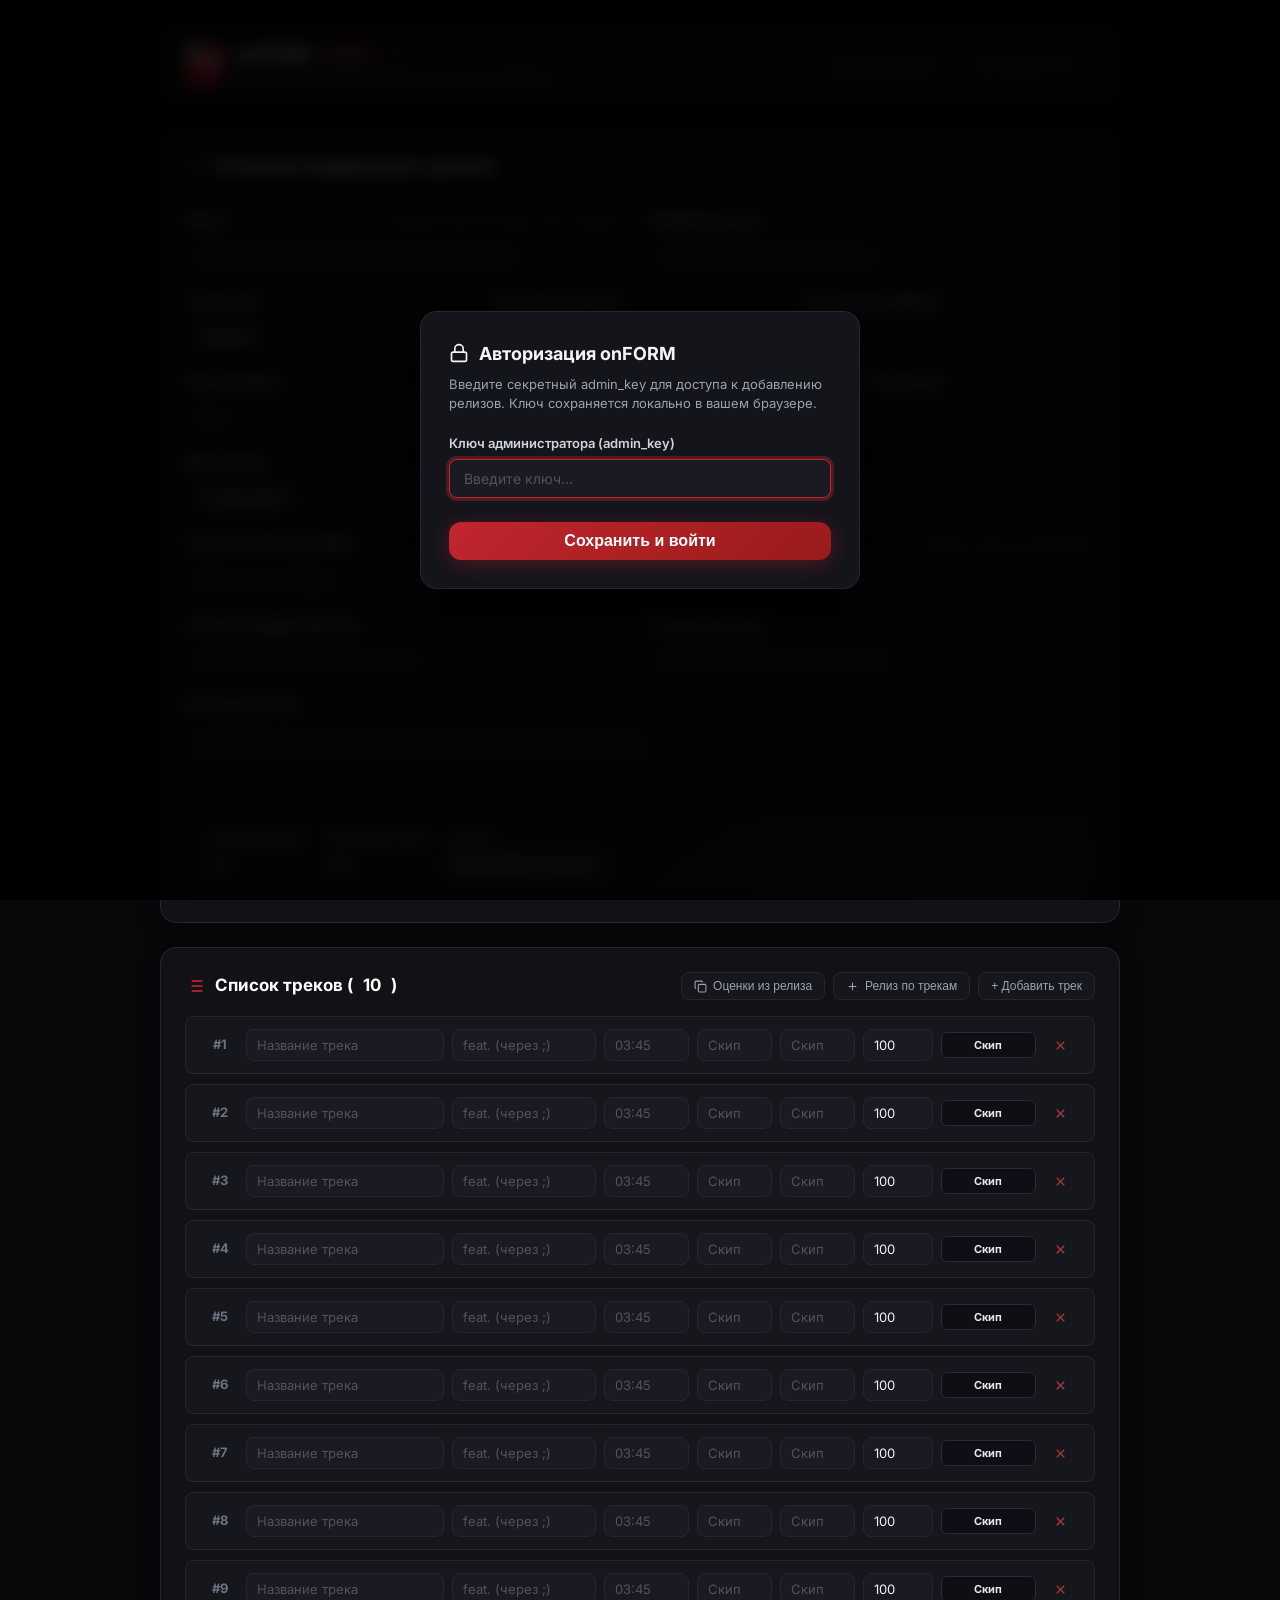
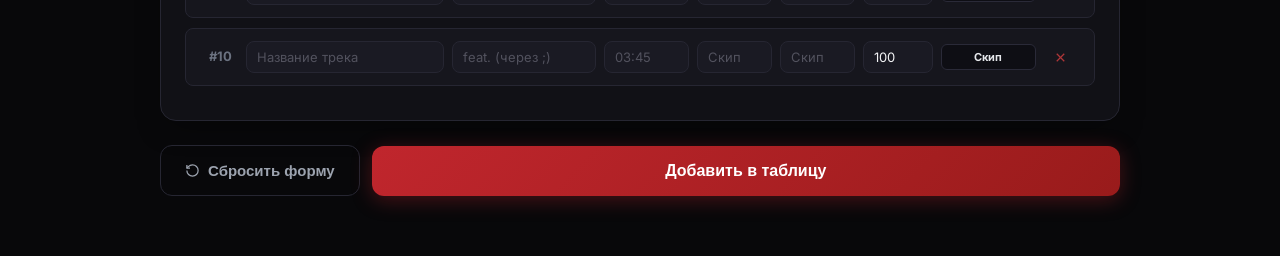
==== commit 3172ccfe: "v0.3.2 fixed attachFeatAutocomplete undefined" ====
--- a/admin/onFORM.html
+++ b/admin/onFORM.html
@@ -1496,6 +1496,56 @@
       return "—";
     }
 
+function attachFeatAutocomplete(inputEl, dropdownEl, trackObj) {
+  const showFeatDropdown = () => {
+    const fullVal = inputEl.value;
+    const parts = fullVal.split(";");
+    const currentSegment = (parts[parts.length - 1] || "").trim();
+    const cleanVal = currentSegment.toLowerCase();
+
+    dropdownEl.innerHTML = "";
+    const names = Object.keys(state.existingArtists);
+    const matches = names.filter(n => !cleanVal || n.toLowerCase().includes(cleanVal));
+
+    if (matches.length === 0) {
+      dropdownEl.classList.remove("show");
+      return;
+    }
+
+    matches.slice(0, 10).forEach(name => {
+      const item = document.createElement("div");
+      item.className = "autocomplete-item";
+      item.textContent = name;
+      item.addEventListener("mousedown", (e) => {
+        e.preventDefault();
+        if (parts.length > 1) {
+          parts[parts.length - 1] = " " + name;
+          inputEl.value = parts.join(";");
+        } else {
+          inputEl.value = name;
+        }
+        trackObj.feat = inputEl.value;
+        dropdownEl.classList.remove("show");
+        renderDynamicArtistPhotoFields();
+      });
+      dropdownEl.appendChild(item);
+    });
+
+    dropdownEl.classList.add("show");
+  };
+
+  inputEl.addEventListener("input", () => {
+    trackObj.feat = inputEl.value;
+    showFeatDropdown();
+    renderDynamicArtistPhotoFields();
+  });
+  inputEl.addEventListener("focus", showFeatDropdown);
+  inputEl.addEventListener("blur", () => {
+    setTimeout(() => dropdownEl.classList.remove("show"), 150);
+  });
+}
+
+    
     function renderTracksList() {
       tracksListContainer.innerHTML = "";
       tracksTotalCount.textContent = state.tracks.length;
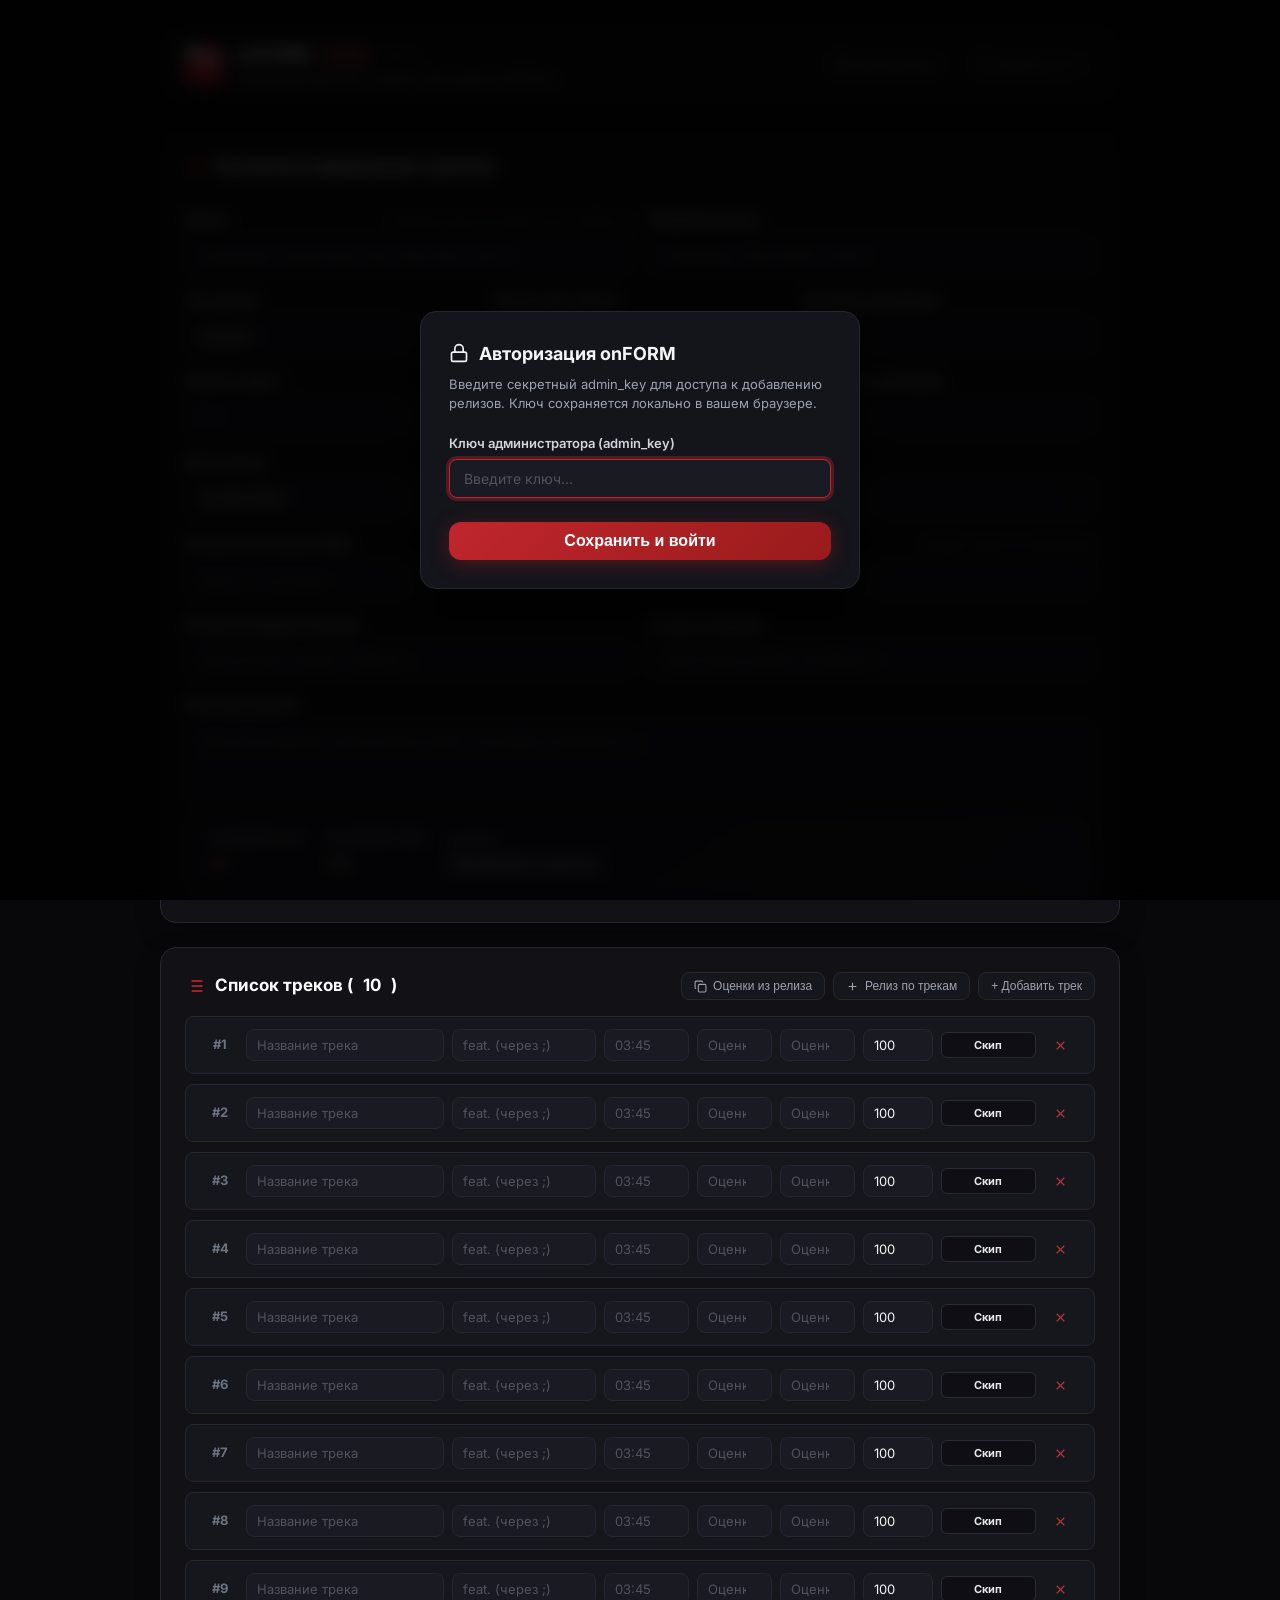
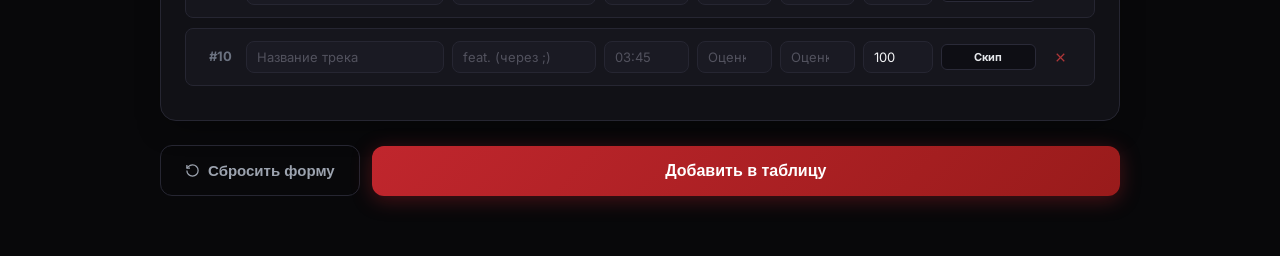
==== commit 0ee14104: "v0.3.2 fix" ====
--- a/admin/onFORM.html
+++ b/admin/onFORM.html
@@ -719,7 +719,7 @@
       to { transform: rotate(360deg); }
     }
   </style>
-<script src="/_aistudio-iframe.js?v=1f94f900"></script></head>
+</head>
 <body>
 
   <div class="container">
@@ -733,7 +733,7 @@
           <h1>
             onFORM
             <span class="brand-badge">ADMIN</span>
-            <span class="brand-version">v0.3.1</span>
+            <span class="brand-version">v0.3.2</span>
           </h1>
           <p>Добавление релизов и треков в базу данных MUSICon</p>
         </div>
@@ -1564,8 +1564,8 @@
             <div class="autocomplete-dropdown feat-dropdown"></div>
           </div>
           <input type="text" name="duration" placeholder="03:45" value="${escapeHtml(track.duration || '')}">
-          <input type="number" step="0.01" name="jury1" placeholder="Скип" value="${track.jury1 !== '' ? track.jury1 : ''}">
-          <input type="number" step="0.01" name="jury2" placeholder="Скип" value="${track.jury2 !== '' ? track.jury2 : ''}">
+          <input type="number" step="0.01" name="jury1" placeholder="Оценка 1" value="${track.jury1 !== '' ? track.jury1 : ''}">
+          <input type="number" step="0.01" name="jury2" placeholder="Оценка 2" value="${track.jury2 !== '' ? track.jury2 : ''}">
           <input type="number" name="scale" placeholder="Шкала" value="${track.scale || scaleInput.value || 100}">
           <div class="track-score-badge" id="badgeTrack_${index}">${badgeHtml}</div>
           <button type="button" class="btn-del-track" title="Удалить трек">
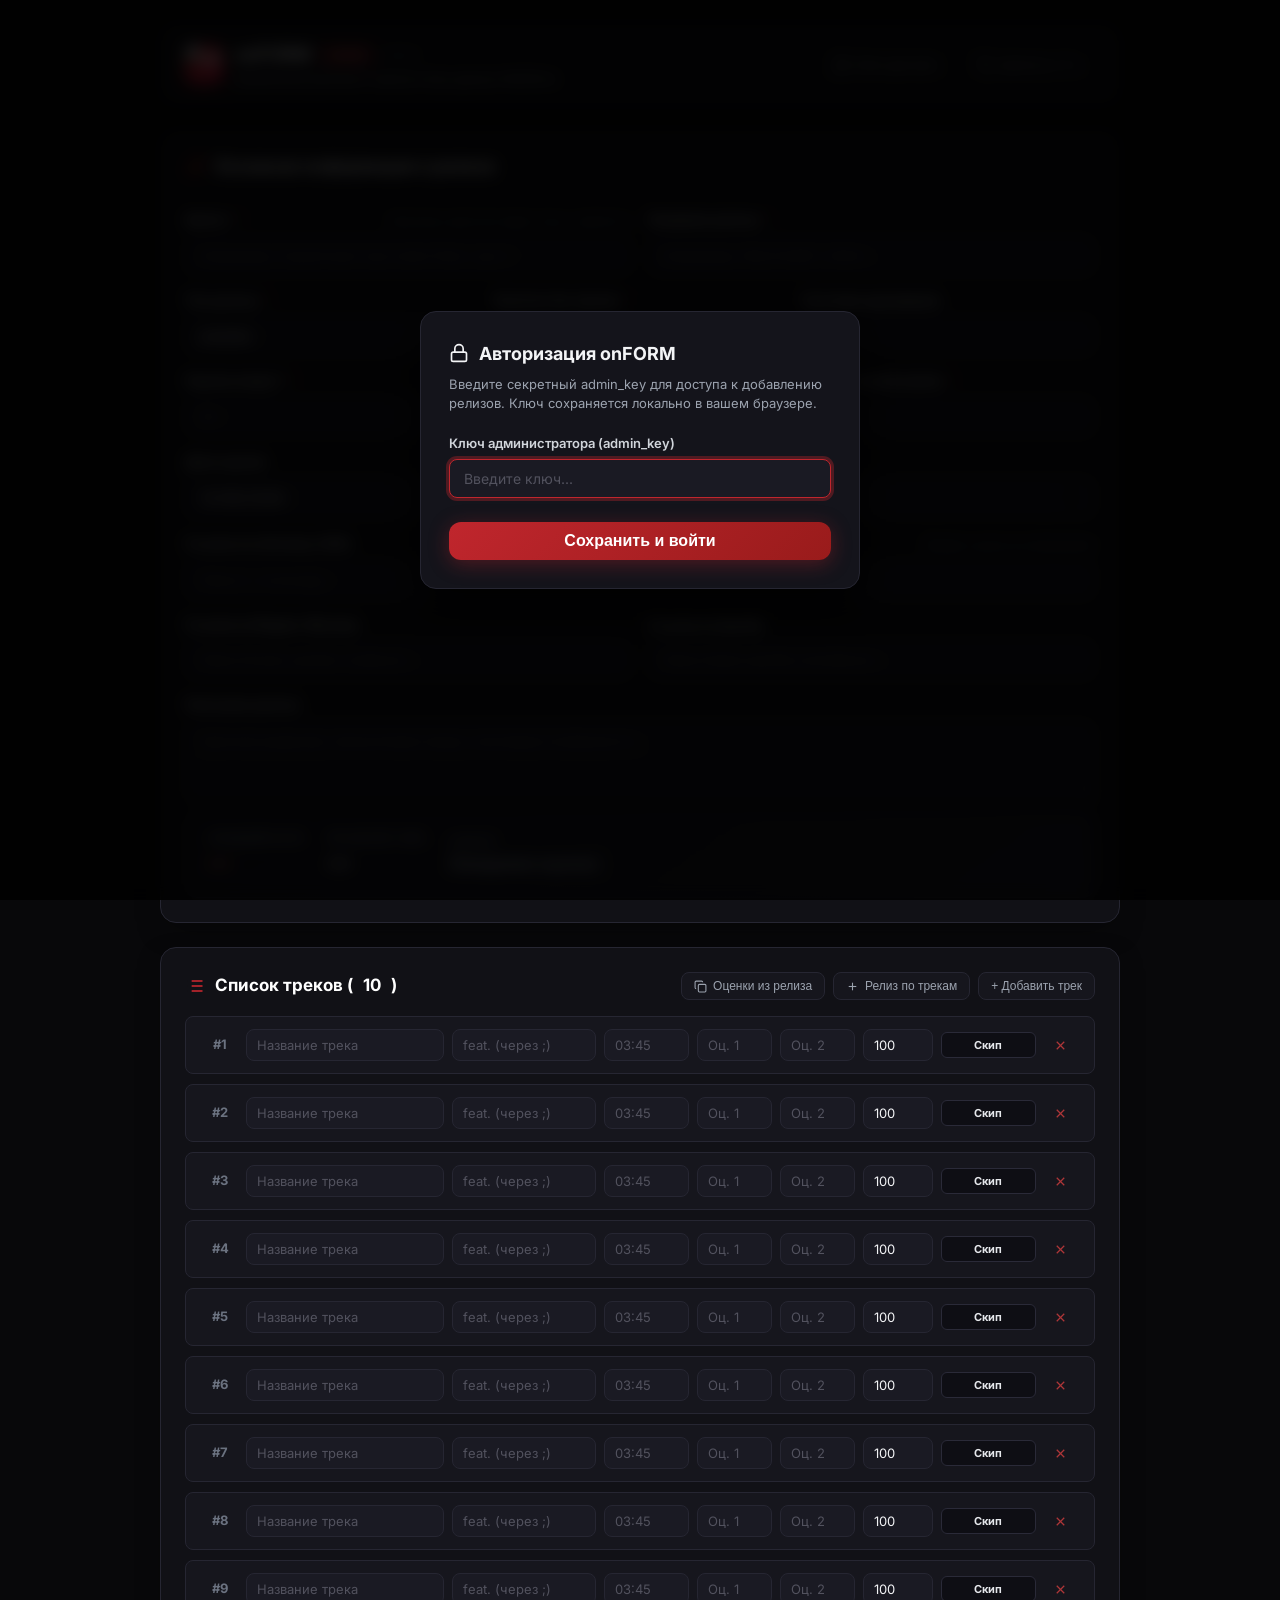
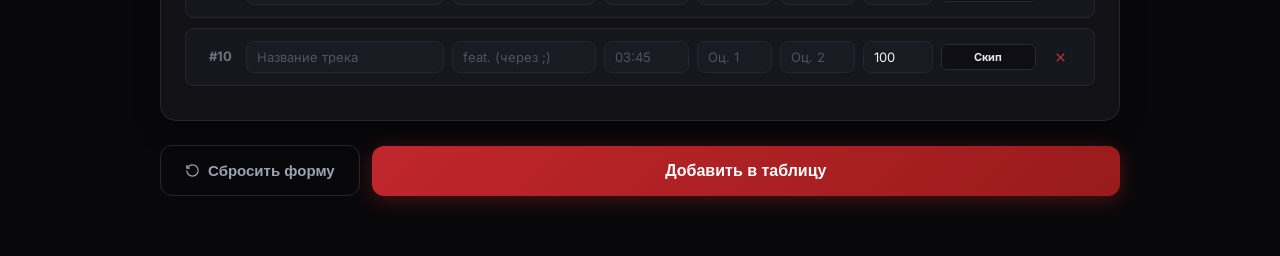
==== commit 2f58983f: "v0.3.2+ fix" ====
--- a/admin/onFORM.html
+++ b/admin/onFORM.html
@@ -1564,8 +1564,8 @@
             <div class="autocomplete-dropdown feat-dropdown"></div>
           </div>
           <input type="text" name="duration" placeholder="03:45" value="${escapeHtml(track.duration || '')}">
-          <input type="number" step="0.01" name="jury1" placeholder="Оценка 1" value="${track.jury1 !== '' ? track.jury1 : ''}">
-          <input type="number" step="0.01" name="jury2" placeholder="Оценка 2" value="${track.jury2 !== '' ? track.jury2 : ''}">
+          <input type="number" step="0.01" name="jury1" placeholder="Оц. 1" value="${track.jury1 !== '' ? track.jury1 : ''}">
+          <input type="number" step="0.01" name="jury2" placeholder="Оц. 2" value="${track.jury2 !== '' ? track.jury2 : ''}">
           <input type="number" name="scale" placeholder="Шкала" value="${track.scale || scaleInput.value || 100}">
           <div class="track-score-badge" id="badgeTrack_${index}">${badgeHtml}</div>
           <button type="button" class="btn-del-track" title="Удалить трек">
